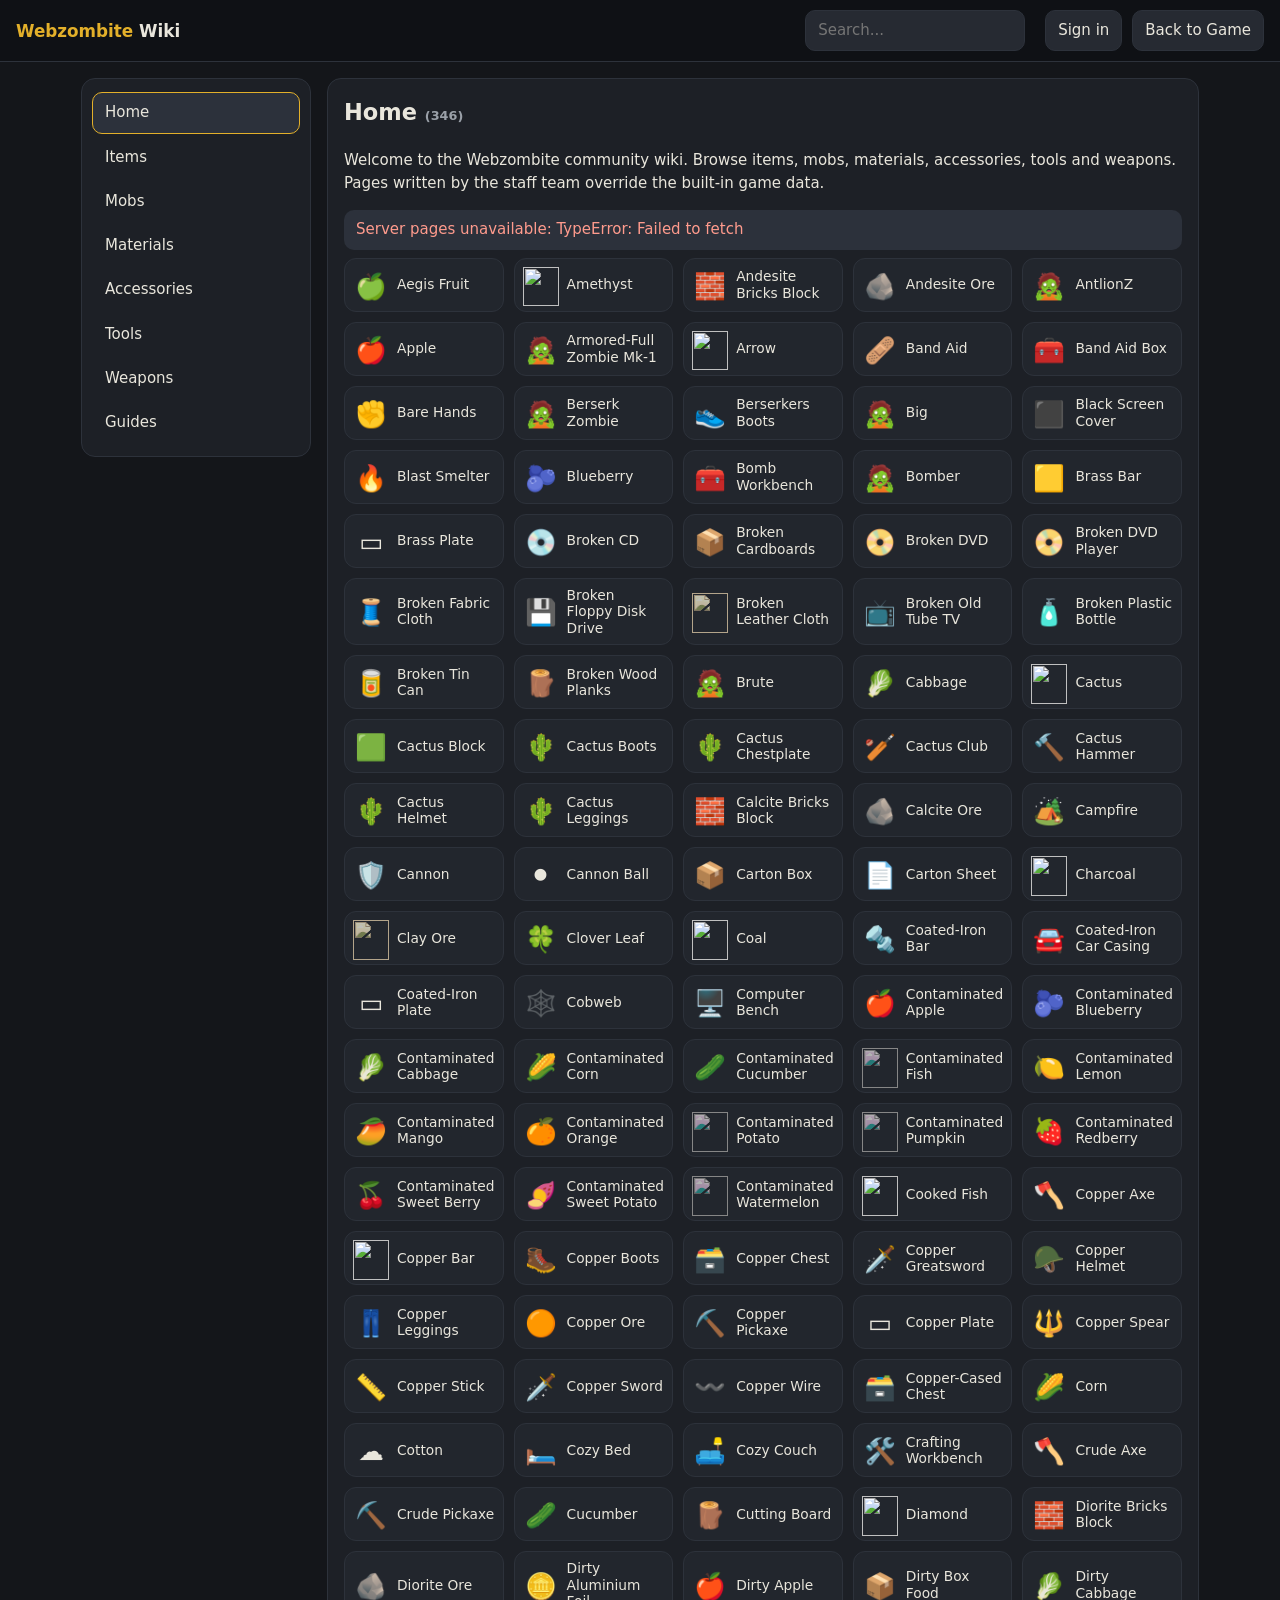
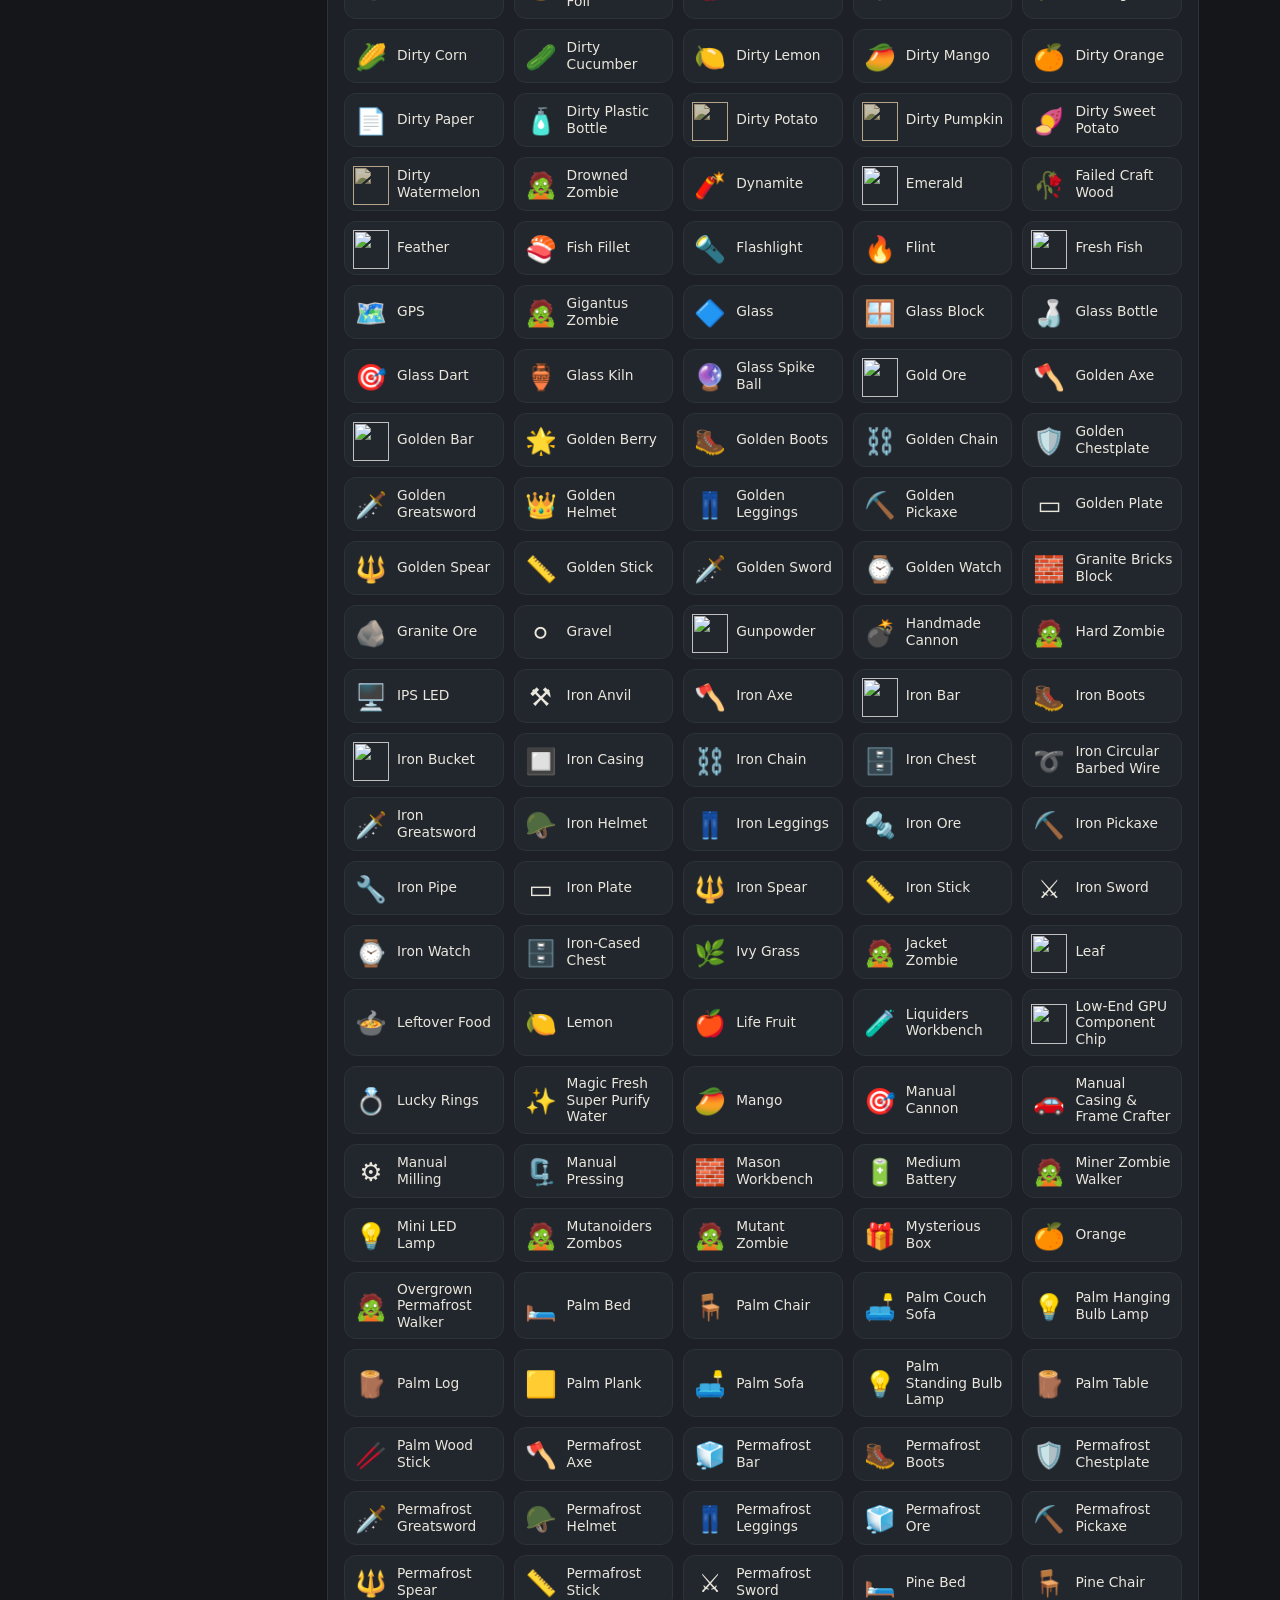
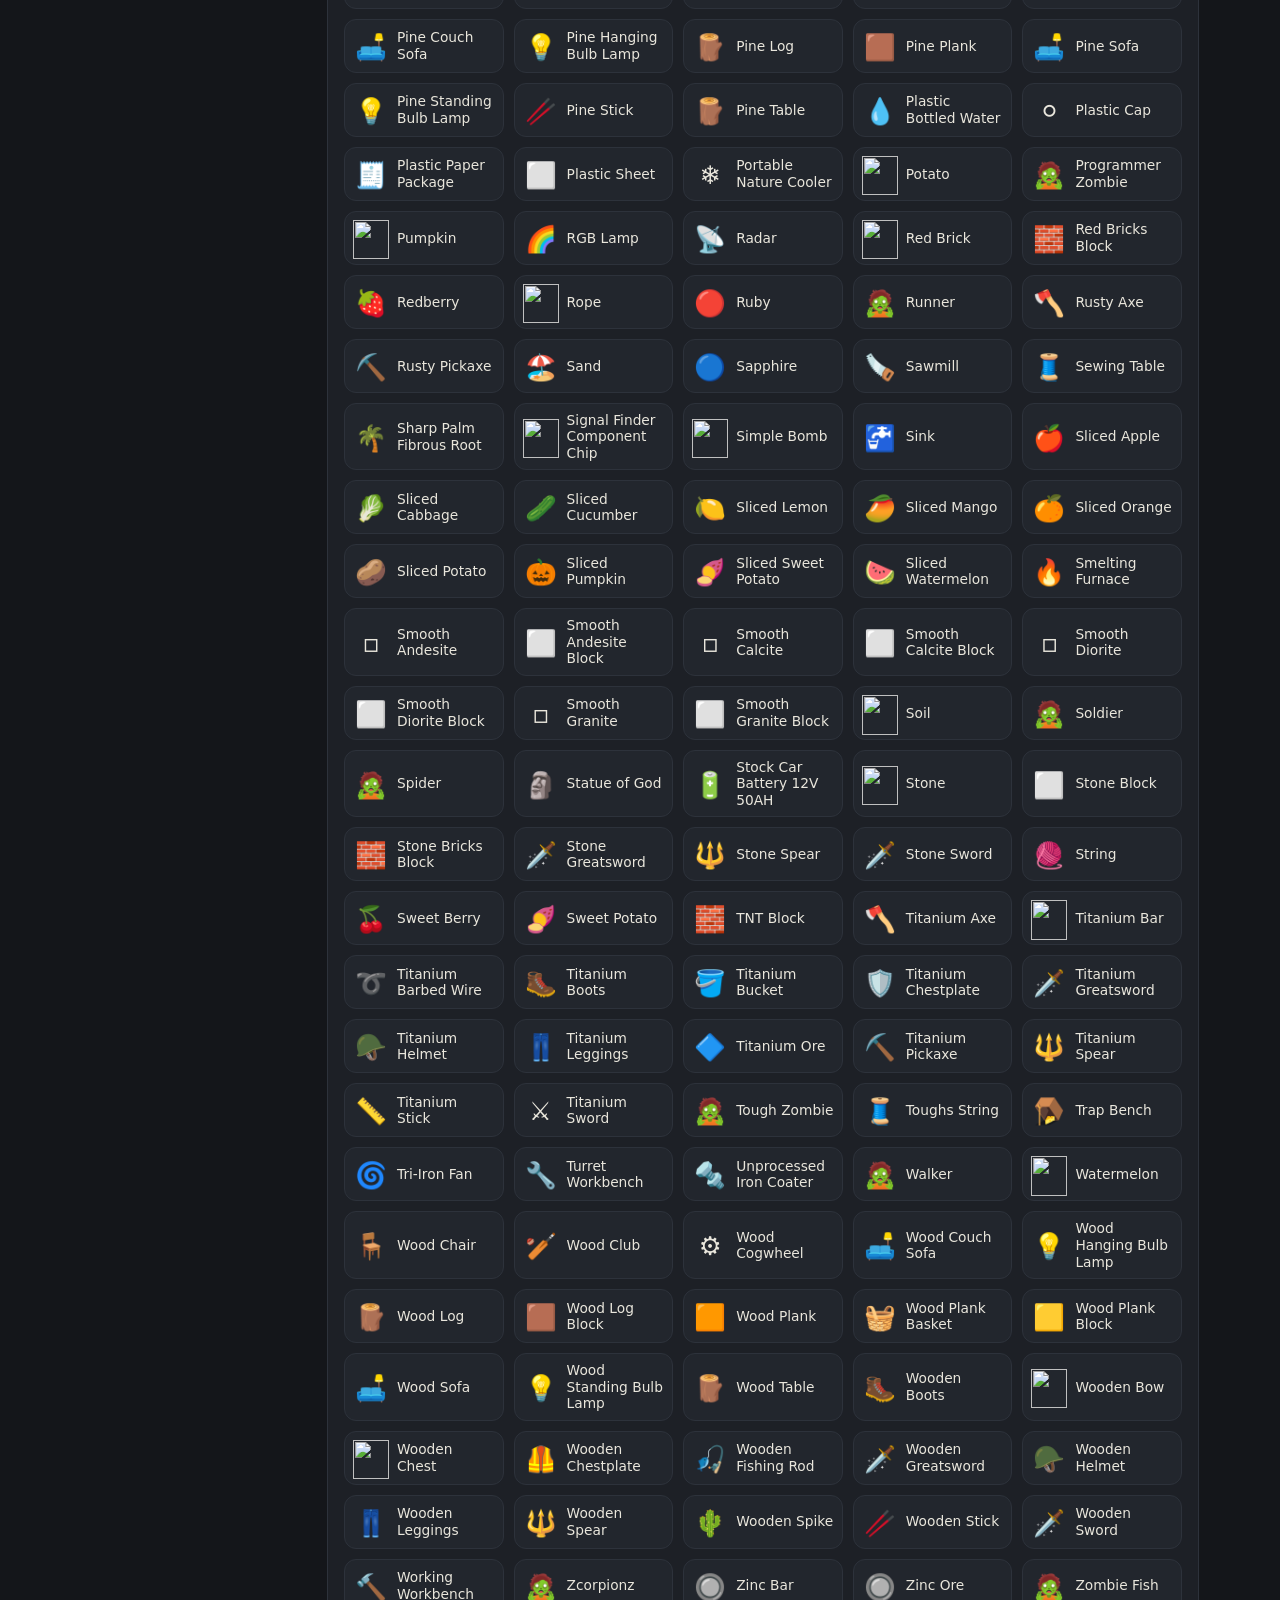
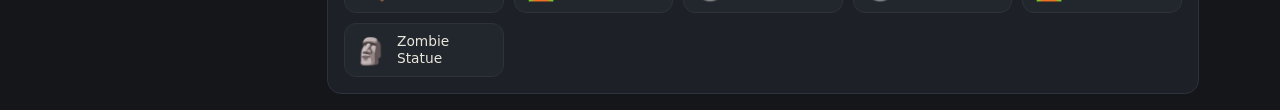
==== wiki.html @ 0082051b "Update Files" ====
<!doctype html>
<html lang="en"><head><meta charset="utf-8"><meta name="viewport" content="width=device-width,initial-scale=1">
<title>Webzombite Wiki</title>
<style>
:root{--bg:#14161a;--card:#1d2026;--line:#2d323b;--txt:#e9e6dc;--muted:#9aa0a8;--gold:#e3b02a;--red:#d24a3a}
*{box-sizing:border-box}body{margin:0;background:var(--bg);color:var(--txt);font:15px/1.55 system-ui,Segoe UI,Roboto,sans-serif}
a{color:var(--gold)}header{position:sticky;top:0;z-index:5;background:#101216ee;backdrop-filter:blur(6px);border-bottom:1px solid var(--line);padding:10px 16px;display:flex;gap:10px;align-items:center;flex-wrap:wrap}
header h1{font-size:1.05rem;margin:0;margin-right:auto}header h1 b{color:var(--gold)}
input,select,textarea,button{font:inherit;color:var(--txt);background:#262a32;border:1px solid var(--line);border-radius:10px;padding:8px 12px}
button{cursor:pointer}button.pri{background:var(--gold);color:#201a08;border-color:var(--gold);font-weight:700}button.dng{border-color:var(--red);color:#ff9b8d}
main{display:grid;grid-template-columns:230px 1fr;gap:16px;max-width:1150px;margin:0 auto;padding:16px}
nav{background:var(--card);border:1px solid var(--line);border-radius:14px;padding:10px;height:fit-content;position:sticky;top:64px}
nav button{display:block;width:100%;text-align:left;margin:3px 0;background:transparent;border-color:transparent}nav button.on{background:#2c313b;border-color:var(--gold)}
.card{background:var(--card);border:1px solid var(--line);border-radius:14px;padding:16px}
.grid{display:grid;grid-template-columns:repeat(auto-fill,minmax(150px,1fr));gap:10px}
.tile{display:flex;gap:8px;align-items:center;background:#22262d;border:1px solid var(--line);border-radius:12px;padding:8px;cursor:pointer;min-height:54px}
.tile:hover{border-color:var(--gold)}.tile .i{width:36px;height:36px;display:grid;place-items:center;font-size:1.6rem;flex:none}.tile .i img,.ic img,img.ico{width:100%;height:100%;object-fit:contain}
.tile span{font-size:.86rem;line-height:1.2}.ic{width:64px;height:64px;display:grid;place-items:center;font-size:3rem;flex:none}
.chip{display:inline-block;font-size:.72rem;padding:2px 9px;border-radius:99px;background:#2c313b;color:var(--muted);margin-right:6px}
.top{display:flex;gap:14px;align-items:center;margin-bottom:10px}.top h2{margin:0}.muted{color:var(--muted)}
table.st{border-collapse:collapse;margin:10px 0}table.st td{border:1px solid var(--line);padding:4px 10px}table.st td:first-child{color:var(--muted)}
.body img{max-width:100%;border-radius:8px}.body blockquote{margin:8px 0;padding:4px 12px;border-left:3px solid var(--gold);color:var(--muted)}.body code{background:#0f1114;padding:1px 5px;border-radius:5px}
.ed-tabs button.on{border-color:var(--gold)}#wys{min-height:220px;background:#15171b;border:1px solid var(--line);border-radius:10px;padding:10px;outline:none}
.tb{display:flex;gap:4px;flex-wrap:wrap;margin:6px 0}.tb button{padding:4px 9px}textarea{width:100%;min-height:220px;font-family:ui-monospace,monospace}
.row{display:flex;gap:8px;flex-wrap:wrap;align-items:center;margin:8px 0}.row>*{flex:1 1 150px}.row>button{flex:0 0 auto}
.gal{display:flex;gap:6px;flex-wrap:wrap;max-height:130px;overflow:auto;background:#15171b;border:1px solid var(--line);border-radius:10px;padding:6px}.gal img{width:36px;height:36px;cursor:pointer;border-radius:6px;border:2px solid transparent}.gal img:hover{border-color:var(--gold)}
.msg{padding:8px 12px;border-radius:10px;background:#2c313b;margin:8px 0}.err{color:#ff9b8d}
@media(max-width:760px){main{grid-template-columns:1fr}nav{position:static;display:flex;flex-wrap:wrap}nav button{width:auto}}
</style></head>
<body>
<header><h1><b>Webzombite</b> Wiki</h1><input id="q" placeholder="Search..." style="max-width:220px"><span id="who" class="muted"></span><button id="bAuth"></button><a href="index.html" style="text-decoration:none"><button>Back to Game</button></a></header>
<main><nav id="nav"></nav><section id="view"></section></main>
<script src="config.js"></script><script src="data.js"></script><script src="vendor/supabase.js"></script>
<script>
(function () {
  'use strict';
  var C = window.WZ_CONFIG || {}, W = window.WZ || {}, $ = function (s, r) { return (r || document).querySelector(s); }, sb = null;
  var CATS = [['home', 'Home'], ['items', 'Items'], ['mobs', 'Mobs'], ['materials', 'Materials'], ['accessories', 'Accessories'], ['tools', 'Tools'], ['weapons', 'Weapons'], ['guides', 'Guides']];
  var S = { pages: {}, builtin: {}, me: null, staff: false, admin: false, edit: false, cat: 'home' };
  function esc(s) { return String(s == null ? '' : s).replace(/[&<>"']/g, function (c) { return { '&': '&amp;', '<': '&lt;', '>': '&gt;', '"': '&quot;', "'": '&#39;' }[c]; }); }
  function slug(s) { return String(s).toLowerCase().replace(/[^a-z0-9]+/g, '-').replace(/^-+|-+$/g, '').slice(0, 60); }
  /* ---------- built-in entries from the game data ---------- */
  var WEAPON_T = { sword: 1, spear: 1, greatsword: 1, bow: 1, club: 1, hammer: 1 };
  function buildBuiltin() {
    var I = W.ITEMS || {}, k;
    for (k in I) { var it = I[k], cat = it.type === 'material' ? 'materials' : it.type === 'acc' ? 'accessories' : it.type === 'tool' ? (WEAPON_T[it.tool] ? 'weapons' : 'tools') : 'items';
      var st = []; if (it.type) st.push(['Type', it.type]); if (it.tool) st.push(['Tool kind', it.tool]); if (it.dmg) st.push(['Damage', it.dmg]); if (it.def) st.push(['Defense', it.def]); if (it.range) st.push(['Range', it.range]); if (it.hp) st.push(['Durability', it.hp]);
      S.builtin[k] = { slug: k, title: it.name, category: cat, icon: it.ic, body_md: it.desc || '', stats: st, builtin: true, itemId: k }; }
    var Z = W.ZOMBIES || {};
    for (k in Z) { var z = Z[k]; S.builtin['mob-' + k] = { slug: 'mob-' + k, title: z.name || k, category: 'mobs', icon: '🧟', body_md: z.desc || '', stats: [['HP', z.hp], ['Damage', z.dmg], ['Speed', z.spd], ['Defense', z.def], ['World tier', z.tier], ['Rarity', z.rarity]].filter(function (a) { return a[1] != null; }), builtin: true }; }
  }
  function all() { var o = {}, k; for (k in S.builtin) o[k] = S.builtin[k]; for (k in S.pages) o[k] = S.pages[k]; return o; }
  function iconHtml(p) { var ic = p.icon_url || p.icon || ''; if (/^(https?:|icons\/|data:image)/.test(ic)) return '<img src="' + esc(ic) + '" alt="">'; return ic && ic.charAt(0) === '<' ? ic : esc(ic || '📖'); }
  /* ---------- markdown + sanitizer ---------- */
  function inline(t) {
    t = esc(t);
    t = t.replace(/!\[([^\]]*)\]\(([^)\s]+)\)/g, '<img alt="$1" src="$2">').replace(/\[\[([^\]|]+)\|([^\]]+)\]\]/g, '<a href="#/p/$1">$2</a>').replace(/\[\[([^\]]+)\]\]/g, function (m, a) { var e = all()[slug(a)] || all()[a]; return '<a href="#/p/' + slug(a) + '">' + esc(e ? e.title : a) + '</a>'; })
      .replace(/\[([^\]]+)\]\(([^)\s]+)\)/g, '<a href="$2">$1</a>').replace(/\*\*([^*]+)\*\*/g, '<b>$1</b>').replace(/\*([^*]+)\*/g, '<i>$1</i>').replace(/`([^`]+)`/g, '<code>$1</code>');
    return t;
  }
  function md2html(md) {
    var out = [], lines = String(md || '').replace(/\r/g, '').split('\n'), i, inList = null;
    function close() { if (inList) { out.push('</' + inList + '>'); inList = null; } }
    for (i = 0; i < lines.length; i++) {
      var l = lines[i], m;
      if ((m = /^(#{1,4})\s+(.*)$/.exec(l))) { close(); out.push('<h' + m[1].length + '>' + inline(m[2]) + '</h' + m[1].length + '>'); }
      else if ((m = /^\s*[-*]\s+(.*)$/.exec(l))) { if (inList !== 'ul') { close(); out.push('<ul>'); inList = 'ul'; } out.push('<li>' + inline(m[1]) + '</li>'); }
      else if ((m = /^\s*\d+\.\s+(.*)$/.exec(l))) { if (inList !== 'ol') { close(); out.push('<ol>'); inList = 'ol'; } out.push('<li>' + inline(m[1]) + '</li>'); }
      else if ((m = /^>\s?(.*)$/.exec(l))) { close(); out.push('<blockquote>' + inline(m[1]) + '</blockquote>'); }
      else if (/^---+$/.test(l.trim())) { close(); out.push('<hr>'); }
      else if (!l.trim()) close();
      else { close(); out.push('<p>' + inline(l) + '</p>'); }
    }
    close(); return out.join('\n');
  }
  function html2md(h) {
    var d = document.createElement('div'); d.innerHTML = sanitize(h);
    function walk(n) { var s = ''; n.childNodes.forEach(function (c) {
      if (c.nodeType === 3) { s += c.nodeValue; return; } if (c.nodeType !== 1) return; var t = c.tagName.toLowerCase(), inner = walk(c);
      if (/^h[1-4]$/.test(t)) s += '\n' + '#'.repeat(+t[1]) + ' ' + inner + '\n\n'; else if (t === 'p' || t === 'div') s += inner + '\n\n'; else if (t === 'b' || t === 'strong') s += '**' + inner + '**'; else if (t === 'i' || t === 'em') s += '*' + inner + '*';
      else if (t === 'code') s += '`' + inner + '`'; else if (t === 'br') s += '\n'; else if (t === 'li') s += (c.parentNode.tagName === 'OL' ? '1. ' : '- ') + inner + '\n'; else if (t === 'ul' || t === 'ol') s += inner + '\n'; else if (t === 'blockquote') s += '> ' + inner + '\n\n';
      else if (t === 'a') s += '[' + inner + '](' + (c.getAttribute('href') || '') + ')'; else if (t === 'img') s += '![' + (c.alt || '') + '](' + (c.getAttribute('src') || '') + ')'; else if (t === 'hr') s += '\n---\n\n'; else s += inner; }); return s; }
    return walk(d).replace(/\n{3,}/g, '\n\n').trim();
  }
  var OKT = { A: 1, B: 1, I: 1, EM: 1, STRONG: 1, P: 1, BR: 1, UL: 1, OL: 1, LI: 1, H1: 1, H2: 1, H3: 1, H4: 1, BLOCKQUOTE: 1, CODE: 1, PRE: 1, IMG: 1, HR: 1, DIV: 1, SPAN: 1, U: 1, TABLE: 1, TR: 1, TD: 1, TH: 1, TBODY: 1, THEAD: 1 };
  function sanitize(h) {
    var doc = new DOMParser().parseFromString('<div>' + h + '</div>', 'text/html'), root = doc.body.firstChild;
    (function clean(n) { Array.prototype.slice.call(n.childNodes).forEach(function (c) {
      if (c.nodeType === 8) { n.removeChild(c); return; } if (c.nodeType !== 1) return;
      if (!OKT[c.tagName]) { n.removeChild(c); return; }
      Array.prototype.slice.call(c.attributes).forEach(function (a) { var nm = a.name.toLowerCase(), v = a.value;
        if (nm === 'href') { if (!/^(https?:|#|mailto:)/i.test(v.trim())) c.removeAttribute(a.name); }
        else if (nm === 'src') { if (!/^(https?:|icons\/|data:image\/(png|jpe?g|gif|webp);)/i.test(v.trim())) c.removeAttribute(a.name); }
        else if (nm !== 'alt' && nm !== 'title') c.removeAttribute(a.name); });
      if (c.tagName === 'A') { c.setAttribute('rel', 'noopener noreferrer nofollow'); if (/^https?:/i.test(c.getAttribute('href') || '')) c.setAttribute('target', '_blank'); }
      clean(c); }); })(root);
    return root.innerHTML;
  }
  /* ---------- data ---------- */
  function load() {
    return sb ? sb.from('wiki_pages').select('*').order('title').then(function (r) { S.pages = {}; if (r.error) { S.dbErr = r.error.message; return; } S.dbErr = ''; (r.data || []).forEach(function (p) { S.pages[p.slug] = p; }); }) : Promise.resolve();
  }
  function initAuth() {
    if (!window.supabase || !C.supabaseUrl) return Promise.resolve();
    sb = window.supabase.createClient(C.supabaseUrl, C.supabaseKey, { auth: { storage: { getItem: function (k) { var v = null; try { v = localStorage.getItem(k); } catch (e) {} if (v == null) { try { v = sessionStorage.getItem(k); } catch (e) {} } return v; }, setItem: function (k, v) { try { localStorage.setItem(k, v); } catch (e) { try { sessionStorage.setItem(k, v); } catch (e2) {} } }, removeItem: function (k) { try { localStorage.removeItem(k); } catch (e) {} } }, persistSession: true, autoRefreshToken: true, detectSessionInUrl: false } });
    return sb.auth.getSession().then(function (r) { var se = r.data && r.data.session; S.me = se ? se.user : null; return checkStaff(); }, function () {});
  }
  function checkStaff() {
    S.staff = false; S.admin = false; if (!S.me) return Promise.resolve();
    return sb.from('profiles').select('staff_role').eq('id', S.me.id).maybeSingle().then(function (r) { S.staff = !!(r.data && r.data.staff_role); S.role = r.data && r.data.staff_role; if (!S.staff) return; return sb.rpc('is_admin_active').then(function (a) { S.admin = !a.error && a.data === true; }); }).catch(function () {});
  }
  /* ---------- views ---------- */
  function chrome() {
    $('#nav').innerHTML = CATS.map(function (c) { return '<button data-c="' + c[0] + '" class="' + (S.cat === c[0] ? 'on' : '') + '">' + c[1] + '</button>'; }).join('') + (S.admin ? '<hr style="border-color:var(--line)"><button id="nNew">+ New page</button><button id="nImp">Import built-in data</button>' : '');
    $('#who').textContent = S.me ? (S.admin ? 'Admin' : S.staff ? 'Staff (no active admin session)' : 'Viewer') : '';
    $('#bAuth').textContent = !S.me ? 'Sign in' : S.admin ? 'Sign out' : S.staff ? 'Request admin' : 'Sign out';
    Array.prototype.forEach.call(document.querySelectorAll('#nav [data-c]'), function (b) { b.onclick = function () { S.cat = b.dataset.c; location.hash = '#/c/' + S.cat; }; });
    if ($('#nNew')) $('#nNew').onclick = function () { editor(null); }; if ($('#nImp')) $('#nImp').onclick = importAll;
  }
  function tile(p) { return '<div class="tile" data-s="' + esc(p.slug) + '"><div class="i">' + iconHtml(p) + '</div><span>' + esc(p.title) + '</span></div>'; }
  function bindTiles() { Array.prototype.forEach.call(document.querySelectorAll('.tile'), function (t) { t.onclick = function () { location.hash = '#/p/' + t.dataset.s; }; }); }
  function listView(cat, q) {
    var a = all(), arr = Object.keys(a).map(function (k) { return a[k]; }).filter(function (p) { return !p.redirect_to_hide && (cat === 'home' || p.category === cat) && (!q || (p.title + ' ' + p.slug).toLowerCase().indexOf(q) >= 0); }).sort(function (x, y) { return x.title < y.title ? -1 : 1; });
    var h = '<div class="card"><h2 style="margin-top:0">' + esc((CATS.filter(function (c) { return c[0] === cat; })[0] || ['', 'Search'])[1]) + (q ? ' &middot; "' + esc(q) + '"' : '') + ' <span class="muted" style="font-size:.8rem">(' + arr.length + ')</span></h2>';
    if (cat === 'home' && !q) h += '<p>Welcome to the Webzombite community wiki. Browse items, mobs, materials, accessories, tools and weapons. Pages written by the staff team override the built-in game data.</p>' + (S.dbErr ? '<div class="msg err">Server pages unavailable: ' + esc(S.dbErr) + '</div>' : '');
    h += '<div class="grid">' + arr.map(tile).join('') + '</div></div>'; $('#view').innerHTML = h; bindTiles();
  }
  function recipeOf(id) { var R = W.RECIPES || [], o = []; (Array.isArray(R) ? R : Object.keys(R).map(function (k) { return R[k]; })).forEach(function (r) { if (r && r.out && r.out[0] === id) o.push(r); }); return o; }
  function pageView(sl, from) {
    var p = all()[sl]; if (!p) { $('#view').innerHTML = '<div class="card"><h2>Page not found</h2><p class="muted">No page "' + esc(sl) + '" yet.</p>' + (S.admin ? '<button class="pri" id="mk">Create it</button>' : '') + '</div>'; if ($('#mk')) $('#mk').onclick = function () { editor({ slug: sl, title: sl, category: 'items', body_md: '' }); }; return; }
    if (p.redirect_to && p.redirect_to !== sl && all()[p.redirect_to] && !S.noRedirect) { location.replace('#/p/' + p.redirect_to + '?from=' + encodeURIComponent(sl)); return; }
    var body = p.body_html ? sanitize(p.body_html) : md2html(p.body_md || ''), st = p.stats || [];
    var rec = p.itemId ? recipeOf(p.itemId) : [], I = W.ITEMS || {};
    var h = '<div class="card">' + (from ? '<div class="msg">Redirected from <b>' + esc(from) + '</b></div>' : '') + '<div class="top"><div class="ic">' + iconHtml(p) + '</div><div><h2>' + esc(p.title) + '</h2><span class="chip">' + esc(p.category) + '</span>' + (p.builtin ? '<span class="chip">built-in</span>' : '') + '</div></div>';
    if (st.length) h += '<table class="st">' + st.map(function (a) { return '<tr><td>' + esc(a[0]) + '</td><td>' + esc(a[1]) + '</td></tr>'; }).join('') + '</table>';
    h += '<div class="body">' + body + '</div>';
    if (rec.length) h += '<h3>Crafting</h3>' + rec.map(function (r) { return '<div class="msg">' + Object.keys(r.cost || {}).map(function (id) { var t = I[id]; return '<a href="#/p/' + id + '" style="margin-right:10px">' + (t ? t.ic : '') + ' ' + r.cost[id] + '× ' + esc(t ? t.name : id) + '</a>'; }).join('') + (r.st ? ' <span class="muted">at ' + esc(r.st) + '</span>' : '') + '</div>'; }).join('');
    if (S.admin) h += '<div class="row"><button id="eb" class="pri">Edit</button>' + (!p.builtin ? '<button id="db" class="dng">Delete</button>' : '') + '</div>';
    $('#view').innerHTML = h + '</div>';
    if ($('#eb')) $('#eb').onclick = function () { editor(p); };
    if ($('#db')) $('#db').onclick = function () { if (confirm('Delete this page?')) sb.from('wiki_pages').delete().eq('slug', p.slug).then(function (r) { if (r.error) alert(r.error.message); else load().then(route); }); };
  }
  /* ---------- editor ---------- */
  function editor(p) {
    var isNew = !p || p.builtin, cur = p || { slug: '', title: '', category: 'items', body_md: '' };
    var md = cur.body_md || '', html = cur.body_html || md2html(md), mode = 'wys', icon = cur.icon_url || (cur.icon && cur.icon.charAt(0) !== '<' ? cur.icon : '') || '';
    var gal = ''; for (var s = 1; s <= 6; s++) for (var n = 0; n < 30; n++) gal += '<img src="icons/s' + s + '_' + n + '.png" data-ic="icons/s' + s + '_' + n + '.png" alt="">';
    $('#view').innerHTML = '<div class="card"><h2 style="margin-top:0">' + (p && !p.builtin ? 'Edit page' : 'New page') + '</h2>' +
      '<div class="row"><input id="eT" placeholder="Title" value="' + esc(cur.title) + '"><input id="eS" placeholder="slug (url name)" value="' + esc(cur.slug) + '"' + (p && !p.builtin ? ' readonly' : '') + '><select id="eC">' + CATS.filter(function (c) { return c[0] !== 'home'; }).map(function (c) { return '<option value="' + c[0] + '"' + (cur.category === c[0] ? ' selected' : '') + '>' + c[1] + '</option>'; }).join('') + '</select></div>' +
      '<div class="row"><input id="eI" placeholder="Icon: emoji, image URL, or pick/upload below" value="' + esc(icon) + '"><input id="eR" placeholder="Redirect to slug (optional)" value="' + esc(cur.redirect_to || '') + '"><label class="muted" style="flex:0 0 auto">Upload logo <input type="file" id="eF" accept="image/*" style="display:none"><button type="button" onclick="document.getElementById(\'eF\').click()">Choose file</button></label></div>' +
      '<div class="gal" id="gal">' + gal + '</div>' +
      '<div class="ed-tabs row"><button id="tW" class="on">WYSIWYG</button><button id="tM">Markdown</button><span class="muted" style="flex:1 1 auto">Link pages with [[slug]] or [[slug|label]]</span></div>' +
      '<div id="wA"><div class="tb">' + [['b', 'B'], ['i', 'I'], ['h2', 'H2'], ['h3', 'H3'], ['ul', '• List'], ['ol', '1. List'], ['q', '❝'], ['a', 'Link'], ['img', 'Image'], ['hr', '—']].map(function (b) { return '<button type="button" data-t="' + b[0] + '">' + b[1] + '</button>'; }).join('') + '</div><div id="wys" contenteditable="true"></div></div>' +
      '<div id="mA" hidden><textarea id="mdT"></textarea><div class="muted">Preview</div><div class="body card" id="pv"></div></div>' +
      '<div class="row"><button class="pri" id="eSave">Save</button><button id="eCancel">Cancel</button><span id="eMsg" class="err"></span></div></div>';
    var wys = $('#wys'); wys.innerHTML = sanitize(html); $('#mdT').value = md || html2md(html);
    function sync(to) { if (to === 'md') { html = sanitize(wys.innerHTML); md = html2md(html); $('#mdT').value = md; } else { md = $('#mdT').value; html = md2html(md); wys.innerHTML = sanitize(html); } }
    $('#tW').onclick = function () { if (mode === 'md') sync('wys'); mode = 'wys'; $('#wA').hidden = false; $('#mA').hidden = true; $('#tW').className = 'on'; $('#tM').className = ''; };
    $('#tM').onclick = function () { if (mode === 'wys') sync('md'); mode = 'md'; $('#wA').hidden = true; $('#mA').hidden = false; $('#tM').className = 'on'; $('#tW').className = ''; $('#pv').innerHTML = sanitize(md2html($('#mdT').value)); };
    $('#mdT').oninput = function () { $('#pv').innerHTML = sanitize(md2html($('#mdT').value)); };
    Array.prototype.forEach.call(document.querySelectorAll('.tb button'), function (b) { b.onmousedown = function (e) { e.preventDefault(); }; b.onclick = function () { var t = b.dataset.t; wys.focus();
      if (t === 'b') document.execCommand('bold'); else if (t === 'i') document.execCommand('italic'); else if (t === 'h2' || t === 'h3') document.execCommand('formatBlock', false, t); else if (t === 'ul') document.execCommand('insertUnorderedList'); else if (t === 'ol') document.execCommand('insertOrderedList'); else if (t === 'q') document.execCommand('formatBlock', false, 'blockquote'); else if (t === 'hr') document.execCommand('insertHorizontalRule');
      else if (t === 'a') { var u = prompt('Link target (https://... or #/p/slug):'); if (u) document.execCommand('createLink', false, u); } else if (t === 'img') { var iu = prompt('Image URL:'); if (iu) document.execCommand('insertImage', false, iu); } }; });
    $('#gal').onclick = function (e) { var ic = e.target.dataset && e.target.dataset.ic; if (ic) $('#eI').value = ic; };
    $('#eF').onchange = function () { var f = this.files[0]; if (!f) return; if (f.size > 2e6) { $('#eMsg').textContent = 'Image must be under 2 MB.'; return; }
      var path = Date.now().toString(36) + '-' + slug(f.name.replace(/\.[^.]+$/, '')) + '.' + (f.name.split('.').pop() || 'png').toLowerCase().replace(/[^a-z0-9]/g, '');
      sb.storage.from('wiki').upload(path, f, { upsert: false, contentType: f.type }).then(function (r) { if (r.error) { $('#eMsg').textContent = r.error.message; return; } $('#eI').value = sb.storage.from('wiki').getPublicUrl(path).data.publicUrl; $('#eMsg').textContent = ''; }); };
    $('#eCancel').onclick = function () { history.back(); };
    $('#eSave').onclick = function () {
      if (mode === 'wys') sync('md'); else sync('wys');
      var row = { slug: slug($('#eS').value || $('#eT').value), title: $('#eT').value.trim(), category: $('#eC').value, icon_url: $('#eI').value.trim() || null, redirect_to: slug($('#eR').value) || null, body_md: md, body_html: sanitize(html), updated_by: S.me.id, updated_at: new Date().toISOString() };
      if (!row.slug || !row.title) { $('#eMsg').textContent = 'Title and slug are required.'; return; }
      sb.from('wiki_pages').upsert(row, { onConflict: 'slug' }).then(function (r) { if (r.error) $('#eMsg').textContent = r.error.message; else load().then(function () { location.hash = '#/p/' + row.slug; route(); }); });
    };
  }
  function importAll() {
    var rows = Object.keys(S.builtin).filter(function (k) { return !S.pages[k]; }).map(function (k) { var b = S.builtin[k], ic = (b.icon || '').match(/src="([^"]+)"/); return { slug: b.slug, title: b.title, category: b.category, icon_url: ic ? ic[1] : (b.icon && b.icon.charAt(0) !== '<' ? b.icon : null), body_md: (b.body_md || '') + (b.stats && b.stats.length ? '\n\n' + b.stats.map(function (a) { return '- **' + a[0] + ':** ' + a[1]; }).join('\n') : ''), body_html: null, updated_by: S.me.id }; });
    if (!rows.length) { alert('Everything is already imported.'); return; } if (!confirm('Import ' + rows.length + ' built-in entries as editable wiki pages?')) return;
    var chunks = [], i; for (i = 0; i < rows.length; i += 100) chunks.push(rows.slice(i, i + 100));
    chunks.reduce(function (pr, ch) { return pr.then(function () { return sb.from('wiki_pages').upsert(ch, { onConflict: 'slug', ignoreDuplicates: true }).then(function (r) { if (r.error) throw r.error; }); }); }, Promise.resolve()).then(load).then(route, function (e) { alert(e.message); });
  }
  /* ---------- auth buttons ---------- */
  function authClick() {
    if (!sb) { alert('The sign-in library did not load.'); return; }
    if (S.me && !S.staff || S.admin) { sb.auth.signOut().then(function () { S.me = null; S.staff = S.admin = false; route(); }); return; }
    if (S.me && S.staff) { var pw = prompt('Admin password (leave empty if you are the leader):'); if (pw == null) return;
      sb.rpc('request_admin_session', { p_password: pw }).then(function (r) { if (r.error) { alert(r.error.message); return; } var st = r.data && r.data.status; if (st === 'wrong_password') alert('Wrong password.'); else if (st === 'pending') { alert('Request sent. The leader must approve it in XKing Core; this page will unlock when approved.'); pollAdmin(); } else checkStaff().then(route); }); return; }
    var e = prompt('XKing account email:'); if (!e) return; var pw2 = prompt('Password:'); if (!pw2) return;
    sb.auth.signInWithPassword({ email: e, password: pw2 }).then(function (r) { if (r.error) { alert(r.error.message); return; } S.me = r.data.user; checkStaff().then(route); });
  }
  function pollAdmin() { var n = 0, t = setInterval(function () { if (++n > 60) { clearInterval(t); return; } checkStaff().then(function () { if (S.admin) { clearInterval(t); route(); } }); }, 5000); }
  /* ---------- router ---------- */
  function route() {
    chrome(); var h = location.hash || '#/c/home', m, q = $('#q').value.trim().toLowerCase();
    if (q) { S.cat = 'home'; listView('home', q); return; }
    if ((m = /^#\/p\/([^?]+)(?:\?from=(.*))?$/.exec(h))) { var sl = decodeURIComponent(m[1]); S.cat = (all()[sl] || {}).category || S.cat; chrome(); pageView(sl, m[2] ? decodeURIComponent(m[2]) : ''); }
    else { m = /^#\/c\/(\w+)/.exec(h); S.cat = m ? m[1] : 'home'; chrome(); listView(S.cat, ''); }
    window.scrollTo(0, 0);
  }
  $('#q').oninput = route; $('#bAuth').onclick = authClick; window.addEventListener('hashchange', route);
  window.WZW = { md2html: md2html, html2md: html2md, sanitize: sanitize };
  buildBuiltin(); route();
  initAuth().then(load).then(route, route);
})();
</script></body></html>
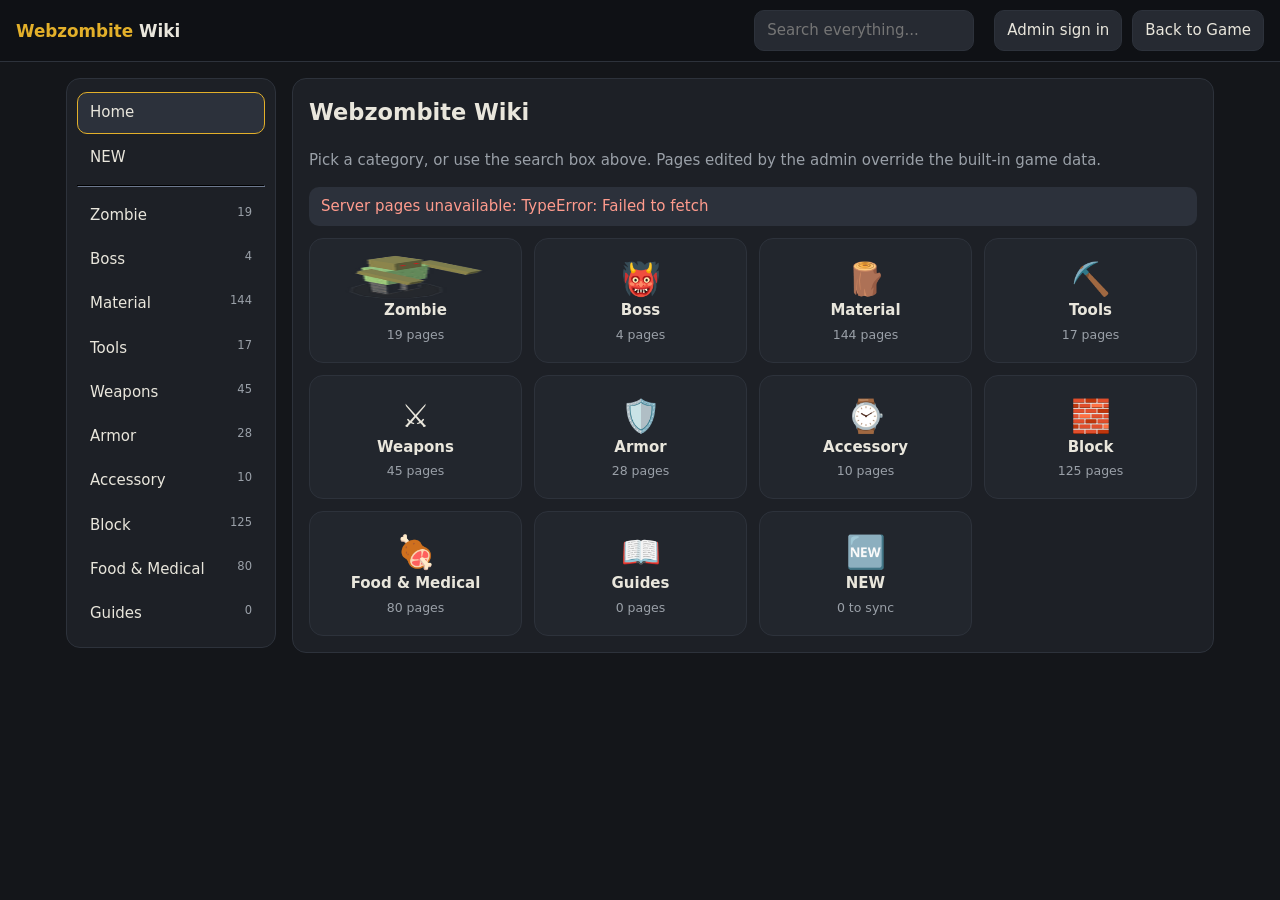
==== commit 8ac511cc: "major Update and modify" ====
--- a/wiki.html
+++ b/wiki.html
@@ -2,55 +2,97 @@
 <html lang="en"><head><meta charset="utf-8"><meta name="viewport" content="width=device-width,initial-scale=1">
 <title>Webzombite Wiki</title>
 <style>
-:root{--bg:#14161a;--card:#1d2026;--line:#2d323b;--txt:#e9e6dc;--muted:#9aa0a8;--gold:#e3b02a;--red:#d24a3a}
+:root{--bg:#14161a;--card:#1d2026;--line:#2d323b;--txt:#e9e6dc;--muted:#9aa0a8;--gold:#e3b02a;--red:#d24a3a;--grn:#5fcf80}
 *{box-sizing:border-box}body{margin:0;background:var(--bg);color:var(--txt);font:15px/1.55 system-ui,Segoe UI,Roboto,sans-serif}
 a{color:var(--gold)}header{position:sticky;top:0;z-index:5;background:#101216ee;backdrop-filter:blur(6px);border-bottom:1px solid var(--line);padding:10px 16px;display:flex;gap:10px;align-items:center;flex-wrap:wrap}
-header h1{font-size:1.05rem;margin:0;margin-right:auto}header h1 b{color:var(--gold)}
+header h1{font-size:1.05rem;margin:0;margin-right:auto}header h1 b{color:var(--gold)}header h1 a{text-decoration:none;color:inherit}
 input,select,textarea,button{font:inherit;color:var(--txt);background:#262a32;border:1px solid var(--line);border-radius:10px;padding:8px 12px}
 button{cursor:pointer}button.pri{background:var(--gold);color:#201a08;border-color:var(--gold);font-weight:700}button.dng{border-color:var(--red);color:#ff9b8d}
-main{display:grid;grid-template-columns:230px 1fr;gap:16px;max-width:1150px;margin:0 auto;padding:16px}
+main{display:grid;grid-template-columns:210px 1fr;gap:16px;max-width:1180px;margin:0 auto;padding:16px}
 nav{background:var(--card);border:1px solid var(--line);border-radius:14px;padding:10px;height:fit-content;position:sticky;top:64px}
-nav button{display:block;width:100%;text-align:left;margin:3px 0;background:transparent;border-color:transparent}nav button.on{background:#2c313b;border-color:var(--gold)}
+nav button{display:flex;justify-content:space-between;width:100%;text-align:left;margin:3px 0;background:transparent;border-color:transparent}nav button.on{background:#2c313b;border-color:var(--gold)}
+nav .n{font-size:.72rem;color:var(--muted)}nav .nw{background:var(--grn);color:#08210f;border-radius:99px;padding:0 7px;font-weight:700;font-size:.72rem}
 .card{background:var(--card);border:1px solid var(--line);border-radius:14px;padding:16px}
-.grid{display:grid;grid-template-columns:repeat(auto-fill,minmax(150px,1fr));gap:10px}
-.tile{display:flex;gap:8px;align-items:center;background:#22262d;border:1px solid var(--line);border-radius:12px;padding:8px;cursor:pointer;min-height:54px}
-.tile:hover{border-color:var(--gold)}.tile .i{width:36px;height:36px;display:grid;place-items:center;font-size:1.6rem;flex:none}.tile .i img,.ic img,img.ico{width:100%;height:100%;object-fit:contain}
-.tile span{font-size:.86rem;line-height:1.2}.ic{width:64px;height:64px;display:grid;place-items:center;font-size:3rem;flex:none}
-.chip{display:inline-block;font-size:.72rem;padding:2px 9px;border-radius:99px;background:#2c313b;color:var(--muted);margin-right:6px}
+.cats{display:grid;grid-template-columns:repeat(auto-fill,minmax(170px,1fr));gap:12px;margin-top:12px}
+.cat{background:#22262d;border:1px solid var(--line);border-radius:14px;padding:16px 12px;text-align:center;cursor:pointer}.cat:hover{border-color:var(--gold)}.cat .e{font-size:2rem;height:44px;display:grid;place-items:center}.cat .e img{height:44px}.cat b{display:block}.cat small{color:var(--muted)}
+.grid{display:grid;grid-template-columns:repeat(auto-fill,minmax(160px,1fr));gap:10px}
+.tile{display:flex;gap:8px;align-items:center;background:#22262d;border:1px solid var(--line);border-radius:12px;padding:8px;cursor:pointer;min-height:54px;position:relative}
+.tile:hover{border-color:var(--gold)}.tile .i{width:36px;height:36px;display:grid;place-items:center;font-size:1.6rem;flex:none}.tile .i img,.ic img{width:100%;height:100%;object-fit:contain}
+.tile span{font-size:.86rem;line-height:1.2}.tile .nb{position:absolute;top:3px;right:6px;font-size:.62rem;background:var(--grn);color:#08210f;border-radius:99px;padding:0 6px;font-weight:700}
+.ic{width:72px;height:72px;display:grid;place-items:center;font-size:3.2rem;flex:none}
+/* sprite-sheet icons */
+.ico.sp{display:inline-block;width:1.5em;height:1.5em;background-size:2000% 2000%;background-repeat:no-repeat;vertical-align:-.35em}.sp0{background-image:url(icons/atlas0.webp)}.sp1{background-image:url(icons/atlas1.webp)}.sp2{background-image:url(icons/atlas2.webp)}.sp3{background-image:url(icons/atlas3.webp)}.tile .i .ico,.cat .e .ico{width:100%;height:100%}.ic .ico{width:72px;height:72px}.gal .ico{width:36px;height:36px;cursor:pointer;border-radius:6px;border:2px solid transparent;vertical-align:top}.gal .ico:hover{border-color:var(--gold)}.pick .ico{width:22px;height:22px}
+img.ico{width:1.5em!important;height:1.5em!important;max-width:1.5em;vertical-align:middle;object-fit:contain;display:inline-block}
+.chip{display:inline-block;font-size:.72rem;padding:2px 9px;border-radius:99px;background:#2c313b;color:var(--muted);margin-right:6px}.chip.g{background:var(--grn);color:#08210f}
 .top{display:flex;gap:14px;align-items:center;margin-bottom:10px}.top h2{margin:0}.muted{color:var(--muted)}
-table.st{border-collapse:collapse;margin:10px 0}table.st td{border:1px solid var(--line);padding:4px 10px}table.st td:first-child{color:var(--muted)}
+table.st{border-collapse:collapse;margin:10px 0;min-width:260px}table.st td{border:1px solid var(--line);padding:4px 10px}table.st td:first-child{color:var(--muted)}
+.box{border-left:3px solid var(--gold);background:#22262d;border-radius:8px;padding:8px 12px;margin:10px 0}.box b{color:var(--gold)}
 .body img{max-width:100%;border-radius:8px}.body blockquote{margin:8px 0;padding:4px 12px;border-left:3px solid var(--gold);color:var(--muted)}.body code{background:#0f1114;padding:1px 5px;border-radius:5px}
-.ed-tabs button.on{border-color:var(--gold)}#wys{min-height:220px;background:#15171b;border:1px solid var(--line);border-radius:10px;padding:10px;outline:none}
-.tb{display:flex;gap:4px;flex-wrap:wrap;margin:6px 0}.tb button{padding:4px 9px}textarea{width:100%;min-height:220px;font-family:ui-monospace,monospace}
+.ed-tabs button.on{border-color:var(--gold)}#wys{min-height:200px;background:#15171b;border:1px solid var(--line);border-radius:10px;padding:10px;outline:none}
+.tb{display:flex;gap:4px;flex-wrap:wrap;margin:6px 0}.tb button{padding:4px 9px}textarea{width:100%;min-height:90px;font-family:inherit}#mdT{min-height:220px;font-family:ui-monospace,monospace}
 .row{display:flex;gap:8px;flex-wrap:wrap;align-items:center;margin:8px 0}.row>*{flex:1 1 150px}.row>button{flex:0 0 auto}
+.flt{display:flex;gap:8px;flex-wrap:wrap;align-items:center;margin:10px 0}.flt select,.flt input{flex:0 1 auto;padding:6px 10px}
+.pill{padding:4px 12px;border-radius:99px;font-size:.82rem}.pill.on{background:var(--gold);color:#201a08;border-color:var(--gold)}
 .gal{display:flex;gap:6px;flex-wrap:wrap;max-height:130px;overflow:auto;background:#15171b;border:1px solid var(--line);border-radius:10px;padding:6px}.gal img{width:36px;height:36px;cursor:pointer;border-radius:6px;border:2px solid transparent}.gal img:hover{border-color:var(--gold)}
+.srow{display:flex;gap:6px;margin:4px 0}.srow input{flex:1}.srow button{flex:0 0 auto;padding:6px 10px}
 .msg{padding:8px 12px;border-radius:10px;background:#2c313b;margin:8px 0}.err{color:#ff9b8d}
 @media(max-width:760px){main{grid-template-columns:1fr}nav{position:static;display:flex;flex-wrap:wrap}nav button{width:auto}}
 </style></head>
 <body>
-<header><h1><b>Webzombite</b> Wiki</h1><input id="q" placeholder="Search..." style="max-width:220px"><span id="who" class="muted"></span><button id="bAuth"></button><a href="index.html" style="text-decoration:none"><button>Back to Game</button></a></header>
+<header><h1><a href="#/c/home"><b>Webzombite</b> Wiki</a></h1><input id="q" placeholder="Search everything..." style="max-width:240px"><span id="who" class="muted"></span><button id="bAuth"></button><a href="index.html" style="text-decoration:none"><button>Back to Game</button></a></header>
 <main><nav id="nav"></nav><section id="view"></section></main>
-<script src="config.js"></script><script src="data.js"></script><script src="vendor/supabase.js"></script>
+<script src="config.js"></script><script src="icons/atlas.js"></script><script src="data.js"></script><script src="vendor/supabase.js"></script>
 <script>
 (function () {
   'use strict';
   var C = window.WZ_CONFIG || {}, W = window.WZ || {}, $ = function (s, r) { return (r || document).querySelector(s); }, sb = null;
-  var CATS = [['home', 'Home'], ['items', 'Items'], ['mobs', 'Mobs'], ['materials', 'Materials'], ['accessories', 'Accessories'], ['tools', 'Tools'], ['weapons', 'Weapons'], ['guides', 'Guides']];
-  var S = { pages: {}, builtin: {}, me: null, staff: false, admin: false, edit: false, cat: 'home' };
+  /* Categories shown on Home. 'new' is the sync list (admin clears it after the game is updated). */
+  var CATS = [['zombie', 'Zombie', '🧟'], ['boss', 'Boss', '👹'], ['material', 'Material', '🪵'], ['tools', 'Tools', '⛏️'], ['weapons', 'Weapons', '⚔️'], ['armor', 'Armor', '🛡️'], ['accessory', 'Accessory', '⌚'], ['block', 'Block', '🧱'], ['food', 'Food & Medical', '🍖'], ['guides', 'Guides', '📖']];
+  var CATNAME = {}; CATS.forEach(function (c) { CATNAME[c[0]] = c[1]; }); CATNAME.new = 'NEW'; CATNAME.home = 'Home';
+  var LEGACY = { items: 'food', mobs: 'zombie', materials: 'material', accessories: 'accessory' };
+  var S = { pages: {}, builtin: {}, me: null, staff: false, admin: false, cat: 'home', f: { sub: '', tier: '', src: '', sort: 'az' } };
   function esc(s) { return String(s == null ? '' : s).replace(/[&<>"']/g, function (c) { return { '&': '&amp;', '<': '&lt;', '>': '&gt;', '"': '&quot;', "'": '&#39;' }[c]; }); }
-  function slug(s) { return String(s).toLowerCase().replace(/[^a-z0-9]+/g, '-').replace(/^-+|-+$/g, '').slice(0, 60); }
+  function slug(s) { return String(s || '').toLowerCase().replace(/[^a-z0-9]+/g, '-').replace(/^-+|-+$/g, '').slice(0, 60); }
+  function cap(s) { s = String(s == null ? '' : s); return s.charAt(0).toUpperCase() + s.slice(1).replace(/_/g, ' '); }
   /* ---------- built-in entries from the game data ---------- */
-  var WEAPON_T = { sword: 1, spear: 1, greatsword: 1, bow: 1, club: 1, hammer: 1 };
+  var STN = { tablecraft: 'Furniture Table', liquiders: 'Liquiders Workbench', hand: 'Handmade', sink: 'Sink', furnace: 'Furnace', sawmill: 'Sawmill', mason: 'Mason Workbench', anvil: 'Iron Anvil', cutting: 'Cutting Board (on a Table)', camp: 'Campfire', workbench: 'Workbench' };
+  var LBL = { rng: 'RNG (m)', clip: 'Ammunition Clip', reload: 'Reload Time (s)', tier: 'Tier', slot: 'Slot', def: 'Defense', dmg: 'Damage', bd: 'Block damage', cd: 'Attack delay (s)', range: 'Range', reach: 'Reach', dly: 'Delay (s)', hp: 'Durability / HP', size: 'Size (x y z)', chest: 'Storage slots', eat: 'Restores', splash: 'Splash', thorn: 'Thorns', luck: 'Luck', wtype: 'Weapon type', power: 'Power', bdef: 'Block defense', tool: 'Tool kind', type: 'Type', vox: 'Block id' };
+  function wcat(it) {
+    if (it.type === 'material') return 'material'; if (it.type === 'armor') return 'armor'; if (it.type === 'acc') return 'accessory'; if (it.type === 'block') return 'block';
+    if (it.type === 'tool') { if (it.tool === 'axe' || it.tool === 'pick' || it.tool === 'rod') return 'tools'; if (it.tool === 'fist') return 'weapons'; return it.dmg != null || /sword|club|weapon|bow|bomb|dart|hammer|spear/.test(it.tool || '') ? 'weapons' : 'tools'; }
+    return 'food';
+  }
+  function wsub(it, k, cat) {
+    var n = (k + ' ' + (it.name || '')).toLowerCase();
+    if (cat === 'block') { if (it.shape) return 'Stairs & Slabs'; if (/chair|table|sofa|couch|lamp|bed\b|bed_|bulb/.test(n)) return 'Furniture'; if (/workbench|bench|anvil|furnace|sawmill|mason|sink|stove|campfire|crafting/.test(n)) return 'Workbench'; if (/chest|crate|barrel|locker|safe/.test(n)) return 'Storage'; if (/turret|cannon|barbed|spike|trap|wire/.test(n)) return 'Defense'; if (/block|brick|plank|wall|door|window|glass|fence|stair|slab|floor|roof/.test(n)) return 'Building'; return 'Utility'; }
+    if (cat === 'tools') return it.tool === 'axe' ? 'Axe' : it.tool === 'pick' ? 'Pickaxe' : it.tool === 'rod' ? 'Fishing Rod' : 'Other';
+    if (cat === 'weapons') return it.tool === 'sword' ? 'Sword' : /club|weapon|hammer|fist/.test(it.tool || '') ? 'Melee' : /bow|dart/.test(it.tool || '') ? 'Ranged' : it.tool === 'bomb' ? 'Explosive' : 'Other';
+    if (cat === 'armor') return cap(it.slot || 'Other');
+    if (cat === 'food') return it.type === 'drink' ? 'Drink' : it.type === 'med' ? 'Medical' : 'Food';
+    return '';
+  }
+  function plainIc(ic) { return ic && ic.charAt(0) === '<' ? '' : ic; }
   function buildBuiltin() {
-    var I = W.ITEMS || {}, k;
-    for (k in I) { var it = I[k], cat = it.type === 'material' ? 'materials' : it.type === 'acc' ? 'accessories' : it.type === 'tool' ? (WEAPON_T[it.tool] ? 'weapons' : 'tools') : 'items';
-      var st = []; if (it.type) st.push(['Type', it.type]); if (it.tool) st.push(['Tool kind', it.tool]); if (it.dmg) st.push(['Damage', it.dmg]); if (it.def) st.push(['Defense', it.def]); if (it.range) st.push(['Range', it.range]); if (it.hp) st.push(['Durability', it.hp]);
-      S.builtin[k] = { slug: k, title: it.name, category: cat, icon: it.ic, body_md: it.desc || '', stats: st, builtin: true, itemId: k }; }
+    var I = W.ITEMS || {}, k, MI = W.MOBINFO || {};
+    for (k in I) { var it = I[k], cat = wcat(it), st = [];
+      ['tier', 'slot', 'dmg', 'cd', 'def', 'bd', 'range', 'reach', 'dly', 'wtype', 'hp', 'chest', 'eat', 'splash', 'thorn', 'luck', 'power', 'bdef', 'rng', 'clip', 'reload'].forEach(function (f) { if (it[f] != null && typeof it[f] !== 'object') st.push([LBL[f] || cap(f), f === 'tier' || f === 'slot' ? cap(it[f]) : it[f]]); });
+      if (it.size) st.push([LBL.size, [].concat(it.size).join(' x ')]); if (it.bleed) st.push(['Bleeding', it.bleed.dmg + ' dmg every ' + it.bleed.tick + ' s for ' + it.bleed.dur + ' s']);
+      S.builtin[k] = { slug: k, title: it.name, category: cat, subcat: wsub(it, k, cat), icon: it.ic, body_md: it.desc || '', stats: st, skills: it.note || '', builtin: true, itemId: k, tierv: it.tier, cats: (k === 'iron_bucket' || k === 'titanium_bucket') ? ['armor', 'tools'] : [cat], recipes: recipeOf(k).map(function (r) { return { st: r.st, cost: r.cost, out: r.out && r.out[1] }; }), loot: lootSources(k) }; }
     var Z = W.ZOMBIES || {};
-    for (k in Z) { var z = Z[k]; S.builtin['mob-' + k] = { slug: 'mob-' + k, title: z.name || k, category: 'mobs', icon: '🧟', body_md: z.desc || '', stats: [['HP', z.hp], ['Damage', z.dmg], ['Speed', z.spd], ['Defense', z.def], ['World tier', z.tier], ['Rarity', z.rarity]].filter(function (a) { return a[1] != null; }), builtin: true }; }
-  }
-  function all() { var o = {}, k; for (k in S.builtin) o[k] = S.builtin[k]; for (k in S.pages) o[k] = S.pages[k]; return o; }
-  function iconHtml(p) { var ic = p.icon_url || p.icon || ''; if (/^(https?:|icons\/|data:image)/.test(ic)) return '<img src="' + esc(ic) + '" alt="">'; return ic && ic.charAt(0) === '<' ? ic : esc(ic || '📖'); }
+    for (k in Z) { var z = Z[k], mi = MI[k] || {}, boss = z.rarity === 'boss';
+      S.builtin['mob-' + k] = { cats: [boss ? 'boss' : 'zombie'], slug: 'mob-' + k, title: z.name || k, category: boss ? 'boss' : 'zombie', subcat: z.rarity ? cap(z.rarity) : '', icon: W.spr('z_' + k) || '🧟', mob: k, body_md: z.desc || '', skills: mi.skills || 'No special skills', spawn: mi.spawn || 'Any biome', builtin: true, tierv: z.tier,
+        stats: [['HP', z.hp], ['Damage', z.dmg], ['Speed', z.spd], ['Defense', z.def], ['Attack delay (s)', z.cd], ['World tier', 'T' + z.tier], ['Rarity', cap(z.rarity)], ['Reward', mi.reward]].filter(function (a) { return a[1] != null && a[1] !== ''; }) }; }
+  }
+  /* DB page + built-in = one merged entry, so editing a built-in changes that same entry (not a new page). */
+  function merged() {
+    var o = {}, k, b, p, m;
+    for (k in S.builtin) o[k] = S.builtin[k];
+    for (k in S.pages) { p = S.pages[k]; b = S.builtin[k]; if (b) { m = {}; for (var f in b) m[f] = b[f]; for (f in p) if (p[f] != null && p[f] !== '' && !(f === 'body_md' && !p.body_md && !p.body_html)) m[f] = p[f]; m.builtin = true; m.edited = true; m.category = normCat(p.category) || b.category; m.cats = p.cats && p.cats.length ? p.cats : (b.cats || [m.category]); if (p.recipes && p.recipes.length) m.recipes = p.recipes; m.obtain = p.obtain || b.obtain; if (p.stats && p.stats.length) m.stats = p.stats; m.icon_url = p.icon_url || null; o[k] = m; } else { p.category = normCat(p.category); p.cats = p.cats && p.cats.length ? p.cats : [p.category]; o[k] = p; } }
+    return o;
+  }
+  function normCat(c) { return LEGACY[c] || c; }
+  function sprOf(ic) { var m = /icons\/(s\d+_\d+|z_[a-z0-9_]+)\.png/.exec(ic || ''); return m ? W.spr(m[1]) : null; }
+  function iconHtml(p) { var ic = p.icon_url || p.icon || ''; var sp = sprOf(ic); if (sp) return sp; if (/^(https?:|data:image)/.test(ic)) return '<img src="' + esc(ic) + '" alt="">'; if (/^spr:/.test(ic)) return W.spr(ic.slice(4)) || '📖'; return ic && ic.charAt(0) === '<' ? ic : esc(ic || '📖'); }
   /* ---------- markdown + sanitizer ---------- */
   function inline(t) {
     t = esc(t);
@@ -110,72 +152,178 @@
     return sb.from('profiles').select('staff_role').eq('id', S.me.id).maybeSingle().then(function (r) { S.staff = !!(r.data && r.data.staff_role); S.role = r.data && r.data.staff_role; if (!S.staff) return; return sb.rpc('is_admin_active').then(function (a) { S.admin = !a.error && a.data === true; }); }).catch(function () {});
   }
   /* ---------- views ---------- */
+  function counts() { var a = merged(), c = { new: 0 }, k; for (k in a) { (a[k].cats || [a[k].category]).forEach(function (cc) { cc = normCat(cc); c[cc] = (c[cc] || 0) + 1; }); if (a[k].is_new) c.new++; } c.drafts = (S.drafts || []).length; return c; }
   function chrome() {
-    $('#nav').innerHTML = CATS.map(function (c) { return '<button data-c="' + c[0] + '" class="' + (S.cat === c[0] ? 'on' : '') + '">' + c[1] + '</button>'; }).join('') + (S.admin ? '<hr style="border-color:var(--line)"><button id="nNew">+ New page</button><button id="nImp">Import built-in data</button>' : '');
-    $('#who').textContent = S.me ? (S.admin ? 'Admin' : S.staff ? 'Staff (no active admin session)' : 'Viewer') : '';
-    $('#bAuth').textContent = !S.me ? 'Sign in' : S.admin ? 'Sign out' : S.staff ? 'Request admin' : 'Sign out';
-    Array.prototype.forEach.call(document.querySelectorAll('#nav [data-c]'), function (b) { b.onclick = function () { S.cat = b.dataset.c; location.hash = '#/c/' + S.cat; }; });
+    var c = counts();
+    $('#nav').innerHTML = '<button data-c="home" class="' + (S.cat === 'home' ? 'on' : '') + '">Home</button><button data-c="new" class="' + (S.cat === 'new' ? 'on' : '') + '">NEW' + (c.new ? '<span class="nw">' + c.new + '</span>' : '') + '</button><hr style="border-color:var(--line)">' + CATS.map(function (x) { return '<button data-c="' + x[0] + '" class="' + (S.cat === x[0] ? 'on' : '') + '">' + x[1] + '<span class="n">' + (c[x[0]] || 0) + '</span></button>'; }).join('') + (S.admin ? '<hr style="border-color:var(--line)"><button data-c="drafts" class="' + (S.cat === 'drafts' ? 'on' : '') + '">My drafts<span class="n">' + (c.drafts || 0) + '</span></button><button id="nNew">+ New page</button><button id="nImp">Import built-in data</button>' : '');
+    $('#who').textContent = S.me ? (S.admin ? 'Admin' : S.staff ? 'Staff (no active admin session)' : 'Viewer (read-only)') : '';
+    $('#bAuth').textContent = !S.me ? 'Admin sign in' : S.admin ? 'Sign out' : S.staff ? 'Request admin' : 'Sign out';
+    Array.prototype.forEach.call(document.querySelectorAll('#nav [data-c]'), function (b) { b.onclick = function () { S.f = { sub: '', tier: '', src: '', sort: 'az' }; $('#q').value = ''; location.hash = '#/c/' + b.dataset.c; }; });
     if ($('#nNew')) $('#nNew').onclick = function () { editor(null); }; if ($('#nImp')) $('#nImp').onclick = importAll;
   }
-  function tile(p) { return '<div class="tile" data-s="' + esc(p.slug) + '"><div class="i">' + iconHtml(p) + '</div><span>' + esc(p.title) + '</span></div>'; }
+  function tile(p) { return '<div class="tile" data-s="' + esc(p.slug) + '"><div class="i">' + iconHtml(p) + '</div><span>' + esc(p.title) + (p.subcat && S.cat === 'home' ? '<br><small class="muted">' + esc(CATNAME[p.category] || '') + '</small>' : '') + '</span>' + (p.is_new ? '<i class="nb">NEW</i>' : '') + '</div>'; }
   function bindTiles() { Array.prototype.forEach.call(document.querySelectorAll('.tile'), function (t) { t.onclick = function () { location.hash = '#/p/' + t.dataset.s; }; }); }
+  function homeView() {
+    var c = counts();
+    $('#view').innerHTML = '<div class="card"><h2 style="margin-top:0">Webzombite Wiki</h2><p class="muted">Pick a category, or use the search box above. Pages edited by the admin override the built-in game data.</p>' + (S.dbErr ? '<div class="msg err">Server pages unavailable: ' + esc(S.dbErr) + '</div>' : '') +
+      '<div class="cats">' + CATS.map(function (x) { return '<div class="cat" data-c="' + x[0] + '"><div class="e">' + (x[0] === 'zombie' ? (W.spr('z_walker') || x[2]) : x[2]) + '</div><b>' + x[1] + '</b><small>' + (c[x[0]] || 0) + ' pages</small></div>'; }).join('') + '<div class="cat" data-c="new"><div class="e">🆕</div><b>NEW</b><small>' + (c.new || 0) + ' to sync</small></div></div></div>';
+    Array.prototype.forEach.call(document.querySelectorAll('.cat'), function (b) { b.onclick = function () { location.hash = '#/c/' + b.dataset.c; }; });
+  }
+  function draftsView() {
+    var d = S.drafts || [];
+    $('#view').innerHTML = '<div class="card"><h2 style="margin-top:0">My drafts <span class="muted" style="font-size:.8rem">(' + d.length + ')</span></h2><p class="muted">Edits that were not saved are kept here automatically (also when the browser was closed).</p>' + (d.length ? d.map(function (x, i) { var r = x.payload || {}; return '<div class="msg"><b>' + esc(r.title || x.slug) + '</b> <span class="muted">' + esc(x.slug) + ' &middot; ' + new Date(x.updated_at).toLocaleString() + '</span> <button data-dr="' + i + '" class="pri">Continue editing</button> <button data-dd="' + i + '" class="dng">Delete</button></div>'; }).join('') : '<p class="muted">No drafts.</p>') + '</div>';
+    Array.prototype.forEach.call(document.querySelectorAll('[data-dr]'), function (b) { b.onclick = function () { var x = d[+b.dataset.dr], r = x.payload || {}, base = merged()[r.slug]; editor(base || null, r); }; });
+    Array.prototype.forEach.call(document.querySelectorAll('[data-dd]'), function (b) { b.onclick = function () { var x = d[+b.dataset.dd]; sb.from('wiki_drafts').delete().eq('slug', x.slug).eq('admin_id', S.me.id).then(function () { loadDrafts().then(route); }); }; });
+  }
   function listView(cat, q) {
-    var a = all(), arr = Object.keys(a).map(function (k) { return a[k]; }).filter(function (p) { return !p.redirect_to_hide && (cat === 'home' || p.category === cat) && (!q || (p.title + ' ' + p.slug).toLowerCase().indexOf(q) >= 0); }).sort(function (x, y) { return x.title < y.title ? -1 : 1; });
-    var h = '<div class="card"><h2 style="margin-top:0">' + esc((CATS.filter(function (c) { return c[0] === cat; })[0] || ['', 'Search'])[1]) + (q ? ' &middot; "' + esc(q) + '"' : '') + ' <span class="muted" style="font-size:.8rem">(' + arr.length + ')</span></h2>';
-    if (cat === 'home' && !q) h += '<p>Welcome to the Webzombite community wiki. Browse items, mobs, materials, accessories, tools and weapons. Pages written by the staff team override the built-in game data.</p>' + (S.dbErr ? '<div class="msg err">Server pages unavailable: ' + esc(S.dbErr) + '</div>' : '');
-    h += '<div class="grid">' + arr.map(tile).join('') + '</div></div>'; $('#view').innerHTML = h; bindTiles();
+    var a = merged(), base = Object.keys(a).map(function (k) { return a[k]; }).filter(function (p) { return cat === 'home' || (cat === 'new' ? p.is_new : (p.cats || [p.category]).map(normCat).indexOf(cat) >= 0); });
+    var subs = {}, tiers = {}; base.forEach(function (p) { if (p.subcat) subs[p.subcat] = 1; if (p.tierv != null && p.tierv !== '') tiers[p.tierv] = 1; });
+    var F = S.f, arr = base.filter(function (p) { return (!q || (p.title + ' ' + p.slug + ' ' + (p.subcat || '') + ' ' + (p.skills || '') + ' ' + (p.spawn || '') + ' ' + (p.body_md || '')).toLowerCase().indexOf(q) >= 0) && (!F.sub || p.subcat === F.sub) && (!F.tier || String(p.tierv) === F.tier) && (!F.src || (F.src === 'built' ? p.builtin && !p.edited : F.src === 'edited' ? p.edited : !p.builtin)); });
+    arr.sort(function (x, y) { if (F.sort === 'tier') { var tx = parseFloat(x.tierv) || 0, ty = parseFloat(y.tierv) || 0; if (tx !== ty) return tx - ty; } return x.title < y.title ? -1 : 1; });
+    var h = '<div class="card"><h2 style="margin-top:0">' + esc(q && cat === 'home' ? 'Search' : CATNAME[cat] || cat) + (q ? ' &middot; "' + esc(q) + '"' : '') + ' <span class="muted" style="font-size:.8rem">(' + arr.length + ')</span></h2>';
+    if (cat === 'new') h += '<p class="muted">Everything added or edited since the last Clear. After the game has been updated with these changes, the admin presses Clear.</p><div class="row">' + (S.admin ? '<button class="pri" id="bClr">Clear NEW list</button>' : '') + '<button id="bCp">Copy list</button></div>';
+    var subKeys = Object.keys(subs).sort(); if (subKeys.length > 1) h += '<div class="flt"><button class="pill' + (!F.sub ? ' on' : '') + '" data-sub="">All</button>' + subKeys.map(function (s) { return '<button class="pill' + (F.sub === s ? ' on' : '') + '" data-sub="' + esc(s) + '">' + esc(s) + '</button>'; }).join('') + '</div>';
+    h += '<div class="flt"><select id="fT"><option value="">Any tier</option>' + Object.keys(tiers).sort().map(function (t) { return '<option' + (F.tier === t ? ' selected' : '') + ' value="' + esc(t) + '">Tier ' + esc(cap(t)) + '</option>'; }).join('') + '</select><select id="fS"><option value="">All sources</option><option value="built"' + (F.src === 'built' ? ' selected' : '') + '>Built-in only</option><option value="edited"' + (F.src === 'edited' ? ' selected' : '') + '>Edited by admin</option><option value="custom"' + (F.src === 'custom' ? ' selected' : '') + '>Custom pages</option></select><select id="fO"><option value="az">Sort A-Z</option><option value="tier"' + (F.sort === 'tier' ? ' selected' : '') + '>Sort by tier</option></select></div>';
+    h += arr.length ? '<div class="grid">' + arr.map(tile).join('') + '</div>' : '<p class="muted">Nothing here.</p>';
+    $('#view').innerHTML = h + '</div>'; bindTiles();
+    Array.prototype.forEach.call(document.querySelectorAll('[data-sub]'), function (b) { b.onclick = function () { S.f.sub = b.dataset.sub; route(true); }; });
+    $('#fT') && ($('#fT').onchange = function () { S.f.tier = this.value; route(true); }); $('#fS') && ($('#fS').onchange = function () { S.f.src = this.value; route(true); }); $('#fO') && ($('#fO').onchange = function () { S.f.sort = this.value; route(true); });
+    if ($('#bCp')) $('#bCp').onclick = function () { var t = arr.map(function (p) { return p.slug + ' | ' + p.title + ' | ' + p.category + (p.subcat ? '/' + p.subcat : ''); }).join('\n'); (navigator.clipboard ? navigator.clipboard.writeText(t) : Promise.reject()).then(function () { alert('Copied ' + arr.length + ' lines.'); }, function () { prompt('Copy:', t); }); };
+    if ($('#bClr')) $('#bClr').onclick = function () { if (!confirm('Clear the NEW list? Do this only after the game has been updated.')) return; sb.from('wiki_pages').update({ is_new: false }).eq('is_new', true).then(function (r) { if (r.error) alert(r.error.message); else load().then(function () { route(); }); }); };
   }
   function recipeOf(id) { var R = W.RECIPES || [], o = []; (Array.isArray(R) ? R : Object.keys(R).map(function (k) { return R[k]; })).forEach(function (r) { if (r && r.out && r.out[0] === id) o.push(r); }); return o; }
+  function usedIn(id) { var R = W.RECIPES || [], o = []; (Array.isArray(R) ? R : []).forEach(function (r) { if (r && r.cost && r.cost[id] != null && r.out) o.push(r.out[0]); }); return o.filter(function (v, i, a) { return a.indexOf(v) === i; }); }
+  function lootSources(id) {
+    var L = W.LOOT || {}, o = [], k, G = W.GROUPS || {};
+    for (k in L) { var has = (L[k].t || []).some(function (e) { return e[0] === id || (e[0].charAt(0) === '@' && (G[e[0].slice(1)] || []).indexOf(id) >= 0); }); if (has && L[k].name) o.push(L[k].name + (/^(crate|trash|table|truck)/.test(k) && /\d/.test(k) ? '' : '')); }
+    return o.filter(function (v, i, a) { return a.indexOf(v) === i; });
+  }
+  function obtainHtml(p) {
+    var I = W.ITEMS || {}, h = '', rs = p.recipes || [];
+    rs.forEach(function (r) { h += '<div class="msg"><b>Crafting on ' + esc(stName(r.st)) + '</b>' + (r.out > 1 ? ' (makes ' + r.out + ')' : '') + ', required ' + Object.keys(r.cost || {}).map(function (id) { var t = I[id]; return '<a href="#/p/' + id + '" style="margin-right:10px;white-space:nowrap">' + (t ? t.ic : '') + ' ' + r.cost[id] + '&times; ' + esc(t ? t.name : id) + '</a>'; }).join('') + '</div>'; });
+    if (p.obtain) h += '<div class="msg">' + esc(p.obtain) + '</div>';
+    if (!p.obtain && p.loot && p.loot.length) h += '<div class="msg">Looting: ' + p.loot.map(esc).join(', ') + '</div>';
+    return h;
+  }
   function pageView(sl, from) {
-    var p = all()[sl]; if (!p) { $('#view').innerHTML = '<div class="card"><h2>Page not found</h2><p class="muted">No page "' + esc(sl) + '" yet.</p>' + (S.admin ? '<button class="pri" id="mk">Create it</button>' : '') + '</div>'; if ($('#mk')) $('#mk').onclick = function () { editor({ slug: sl, title: sl, category: 'items', body_md: '' }); }; return; }
-    if (p.redirect_to && p.redirect_to !== sl && all()[p.redirect_to] && !S.noRedirect) { location.replace('#/p/' + p.redirect_to + '?from=' + encodeURIComponent(sl)); return; }
-    var body = p.body_html ? sanitize(p.body_html) : md2html(p.body_md || ''), st = p.stats || [];
-    var rec = p.itemId ? recipeOf(p.itemId) : [], I = W.ITEMS || {};
-    var h = '<div class="card">' + (from ? '<div class="msg">Redirected from <b>' + esc(from) + '</b></div>' : '') + '<div class="top"><div class="ic">' + iconHtml(p) + '</div><div><h2>' + esc(p.title) + '</h2><span class="chip">' + esc(p.category) + '</span>' + (p.builtin ? '<span class="chip">built-in</span>' : '') + '</div></div>';
+    var p = merged()[sl]; if (!p) { $('#view').innerHTML = '<div class="card"><h2>Page not found</h2><p class="muted">No page "' + esc(sl) + '" yet.</p>' + (S.admin ? '<button class="pri" id="mk">Create it</button>' : '') + '</div>'; if ($('#mk')) $('#mk').onclick = function () { editor({ slug: sl, title: sl, category: 'guides', body_md: '' }); }; return; }
+    if (p.redirect_to && p.redirect_to !== sl && merged()[p.redirect_to] && !S.noRedirect) { location.replace('#/p/' + p.redirect_to + '?from=' + encodeURIComponent(sl)); return; }
+    var body = p.body_html ? sanitize(p.body_html) : md2html(p.body_md || ''), st = p.stats || [], I = W.ITEMS || {};
+    var used = p.itemId ? usedIn(p.itemId) : [];
+    var h = '<div class="card">' + (from ? '<div class="msg">Redirected from <b>' + esc(from) + '</b></div>' : '') + '<div class="top"><div class="ic">' + iconHtml(p) + '</div><div><h2>' + esc(p.title) + '</h2><span class="chip">' + esc(CATNAME[p.category] || p.category) + '</span>' + (p.subcat ? '<span class="chip">' + esc(p.subcat) + '</span>' : '') + (p.edited ? '<span class="chip">edited</span>' : p.builtin ? '<span class="chip">built-in</span>' : '') + (p.is_new ? '<span class="chip g">NEW</span>' : '') + '</div></div>';
+    if (p.spawn) h += '<div class="box"><b>Spawn on:</b> ' + esc(p.spawn) + '</div>';
+    if (p.mob || p.category === 'zombie' || p.category === 'boss') h += '<div class="box"><b>Special skills:</b> ' + esc(p.skills || 'No special skills') + '</div>'; else if (p.skills) h += '<div class="box"><b>Special:</b> ' + esc(p.skills) + '</div>';
     if (st.length) h += '<table class="st">' + st.map(function (a) { return '<tr><td>' + esc(a[0]) + '</td><td>' + esc(a[1]) + '</td></tr>'; }).join('') + '</table>';
     h += '<div class="body">' + body + '</div>';
-    if (rec.length) h += '<h3>Crafting</h3>' + rec.map(function (r) { return '<div class="msg">' + Object.keys(r.cost || {}).map(function (id) { var t = I[id]; return '<a href="#/p/' + id + '" style="margin-right:10px">' + (t ? t.ic : '') + ' ' + r.cost[id] + '× ' + esc(t ? t.name : id) + '</a>'; }).join('') + (r.st ? ' <span class="muted">at ' + esc(r.st) + '</span>' : '') + '</div>'; }).join('');
-    if (S.admin) h += '<div class="row"><button id="eb" class="pri">Edit</button>' + (!p.builtin ? '<button id="db" class="dng">Delete</button>' : '') + '</div>';
+    var ob = obtainHtml(p); h += '<h3>Obtain through</h3>' + (ob || '<div class="msg muted">Not obtainable yet.</div>');
+    if (used.length) h += '<h3>Used to craft</h3><div>' + used.slice(0, 40).map(function (id) { var t = I[id]; return t ? '<a href="#/p/' + id + '" style="margin-right:12px;white-space:nowrap">' + t.ic + ' ' + esc(t.name) + '</a>' : ''; }).join('') + '</div>';
+    if (S.admin) h += '<div class="row"><button id="eb" class="pri">Edit' + (p.builtin ? ' (changes this built-in entry)' : '') + '</button>' + (!p.builtin ? '<button id="db" class="dng">Delete</button>' : p.edited ? '<button id="rb" class="dng">Reset to game data</button>' : '') + '</div>';
     $('#view').innerHTML = h + '</div>';
     if ($('#eb')) $('#eb').onclick = function () { editor(p); };
-    if ($('#db')) $('#db').onclick = function () { if (confirm('Delete this page?')) sb.from('wiki_pages').delete().eq('slug', p.slug).then(function (r) { if (r.error) alert(r.error.message); else load().then(route); }); };
-  }
+    if ($('#db')) $('#db').onclick = function () { if (confirm('Delete this page?')) sb.from('wiki_pages').delete().eq('slug', p.slug).then(function (r) { if (r.error) alert(r.error.message); else load().then(function () { location.hash = '#/c/home'; route(); }); }); };
+    if ($('#rb')) $('#rb').onclick = function () { if (confirm('Remove the admin edits and use the game data again?')) sb.from('wiki_pages').delete().eq('slug', p.slug).then(function (r) { if (r.error) alert(r.error.message); else load().then(route); }); };
+  }
+  /* ---------- visual pickers ---------- */
+  function stName(st) { return STN[st] || (function () { var g = W.GST || {}, k; for (k in g) if (g[k][0] === st) return g[k][1]; return cap(st); })(); }
+  function stationList() { var o = {}, k; Object.keys(STN).forEach(function (x) { o[x] = 1; }); (W.RECIPES || []).forEach(function (r) { if (r.st) o[r.st] = 1; }); Object.keys(W.GST || {}).forEach(function (t) { o[W.GST[t][0]] = 1; }); return Object.keys(o).sort(function (a, b) { return stName(a) < stName(b) ? -1 : 1; }); }
+  function pickItem(cb) {
+    var ov = document.createElement('div'); ov.style.cssText = 'position:fixed;inset:0;background:#000a;z-index:50;display:grid;place-items:center'; var I = W.ITEMS || {};
+    ov.innerHTML = '<div class="card pick" style="width:min(520px,94vw);max-height:80vh;overflow:auto"><div class="row"><input id="pkQ" placeholder="Search item or material..." autofocus><button id="pkX">Cancel</button></div><div id="pkL"></div></div>'; document.body.appendChild(ov);
+    function fill() { var q = $('#pkQ', ov).value.toLowerCase(), h = ''; var ids = Object.keys(I).filter(function (id) { return !q || (I[id].name + ' ' + id).toLowerCase().indexOf(q) >= 0; }).slice(0, 80); ids.forEach(function (id) { h += '<div class="tile" data-id="' + id + '" style="margin:4px 0"><div class="i" style="width:26px;height:26px;font-size:1.1rem">' + I[id].ic + '</div><span>' + esc(I[id].name) + ' <small class="muted">' + id + '</small></span></div>'; }); $('#pkL', ov).innerHTML = h || '<p class="muted">No match.</p>'; }
+    fill(); $('#pkQ', ov).oninput = fill; $('#pkX', ov).onclick = function () { ov.remove(); }; $('#pkL', ov).onclick = function (e) { var t = e.target.closest('.tile'); if (t) { ov.remove(); cb(t.dataset.id); } };
+    setTimeout(function () { $('#pkQ', ov).focus(); }, 30);
+  }
+  var STAT_SUGGEST = { weapons: ['DMG', 'DLY', 'RNG', 'Ammunition Clip', 'Reload Time', 'Durability', 'Tier'], tools: ['Durability', 'Power', 'Hoe Power', 'Capacity', 'Tier'], armor: ['Defense', 'Durability', 'Tier', 'Slot'], accessory: ['Effect', 'Tier'], material: ['Tier', 'Stack'], block: ['Size', 'HP', 'Station'], food: ['Restores', 'Thirst', 'Hunger'], zombie: ['HP', 'Damage', 'Speed', 'Defense', 'DLY', 'World tier'], boss: ['HP', 'Damage', 'Speed', 'Defense', 'DLY', 'World tier'], guides: [] };
   /* ---------- editor ---------- */
-  function editor(p) {
-    var isNew = !p || p.builtin, cur = p || { slug: '', title: '', category: 'items', body_md: '' };
-    var md = cur.body_md || '', html = cur.body_html || md2html(md), mode = 'wys', icon = cur.icon_url || (cur.icon && cur.icon.charAt(0) !== '<' ? cur.icon : '') || '';
-    var gal = ''; for (var s = 1; s <= 6; s++) for (var n = 0; n < 30; n++) gal += '<img src="icons/s' + s + '_' + n + '.png" data-ic="icons/s' + s + '_' + n + '.png" alt="">';
-    $('#view').innerHTML = '<div class="card"><h2 style="margin-top:0">' + (p && !p.builtin ? 'Edit page' : 'New page') + '</h2>' +
-      '<div class="row"><input id="eT" placeholder="Title" value="' + esc(cur.title) + '"><input id="eS" placeholder="slug (url name)" value="' + esc(cur.slug) + '"' + (p && !p.builtin ? ' readonly' : '') + '><select id="eC">' + CATS.filter(function (c) { return c[0] !== 'home'; }).map(function (c) { return '<option value="' + c[0] + '"' + (cur.category === c[0] ? ' selected' : '') + '>' + c[1] + '</option>'; }).join('') + '</select></div>' +
-      '<div class="row"><input id="eI" placeholder="Icon: emoji, image URL, or pick/upload below" value="' + esc(icon) + '"><input id="eR" placeholder="Redirect to slug (optional)" value="' + esc(cur.redirect_to || '') + '"><label class="muted" style="flex:0 0 auto">Upload logo <input type="file" id="eF" accept="image/*" style="display:none"><button type="button" onclick="document.getElementById(\'eF\').click()">Choose file</button></label></div>' +
+  var draftTimer = 0, cloudTimer = 0, curCollect = null;
+  function draftKey(slug) { return 'wzw_draft_' + (slug || 'new'); }
+  function saveDraftLocal(row) { try { localStorage.setItem(draftKey(row.slug), JSON.stringify({ at: Date.now(), row: row })); } catch (e) {} }
+  function saveDraftCloud(row) { if (!sb || !S.admin || !S.me) return Promise.resolve(); return sb.from('wiki_drafts').upsert({ slug: row.slug || 'new', admin_id: S.me.id, payload: row, updated_at: new Date().toISOString() }, { onConflict: 'slug,admin_id' }).then(function () {}, function () {}); }
+  function flushDraft() { if (curCollect) { var r = curCollect(); if (r && (r.title || r.slug)) { saveDraftLocal(r); saveDraftCloud(r); } } }
+  document.addEventListener('visibilitychange', function () { if (document.hidden) flushDraft(); }); window.addEventListener('pagehide', flushDraft);
+  function loadDrafts() { if (!sb || !S.admin) { S.drafts = []; return Promise.resolve(); } return sb.from('wiki_drafts').select('*').eq('admin_id', S.me.id).then(function (r) { S.drafts = r.error ? [] : (r.data || []); }); }
+  function editor(p, draftRow) {
+    var exists = !!(p && (p.builtin || S.pages[p.slug])), cur = draftRow || p || { slug: '', title: '', category: 'guides', body_md: '' };
+    var md = cur.body_md || '', html = cur.body_html || md2html(md), mode = 'wys', icon = cur.icon_url || (/^</.test(cur.icon || '') ? '' : cur.icon) || '', stats = (cur.stats || []).map(function (a) { return [a[0], a[1]]; }), cats = (cur.cats && cur.cats.length ? cur.cats : [normCat(cur.category) || 'guides']).slice();
+    var recs = (cur.recipes || []).map(function (r) { return { st: r.st, cost: Object.assign({}, r.cost || {}), out: r.out }; }), I = W.ITEMS || {};
+    var gal = ''; Object.keys(S.builtin).forEach(function (k) { if (S.builtin[k].mob && W.spr('z_' + S.builtin[k].mob)) gal += '<span data-ic="spr:z_' + S.builtin[k].mob + '" title="' + esc(S.builtin[k].title) + '">' + W.spr('z_' + S.builtin[k].mob) + '</span>'; });
+    var A = window.WZ_ATLAS || { icons: {} }; Object.keys(A.icons).forEach(function (k) { if (k.charAt(0) === 's') gal += '<span data-ic="spr:' + k + '">' + W.spr(k) + '</span>'; });
+    var locked = exists;
+    $('#view').innerHTML = '<div class="card"><h2 style="margin-top:0">' + (p && p.builtin ? 'Edit built-in: ' + esc(p.title) : exists ? 'Edit page' : 'New page') + '</h2><div id="drBox"></div>' +
+      '<div class="row"><input id="eT" placeholder="Title" value="' + esc(cur.title) + '"><input id="eS" placeholder="slug (url name)" value="' + esc(cur.slug) + '"' + (locked ? ' readonly' : '') + '><select id="eC">' + CATS.map(function (c) { return '<option value="' + c[0] + '"' + (normCat(cur.category) === c[0] ? ' selected' : '') + '>Main: ' + c[1] + '</option>'; }).join('') + '</select><input id="eSub" placeholder="Sub-category (e.g. Furniture)" value="' + esc(cur.subcat || '') + '"></div>' +
+      '<label class="muted">Shown in these categories too (an item can be in several, e.g. Iron Bucket = Armor + Tools)</label><div class="flt" id="eCats"></div>' +
+      '<div class="row"><input id="eI" placeholder="Icon: emoji, spr:key, or image URL" value="' + esc(icon) + '"><input id="eR" placeholder="Redirect to slug (optional)" value="' + esc(cur.redirect_to || '') + '"><label class="muted" style="flex:0 0 auto">Upload logo <input type="file" id="eF" accept="image/*" style="display:none"><button type="button" onclick="document.getElementById(\'eF\').click()">Choose file</button></label></div>' +
       '<div class="gal" id="gal">' + gal + '</div>' +
-      '<div class="ed-tabs row"><button id="tW" class="on">WYSIWYG</button><button id="tM">Markdown</button><span class="muted" style="flex:1 1 auto">Link pages with [[slug]] or [[slug|label]]</span></div>' +
+      '<h3>How to obtain</h3><div id="rcR"></div><button type="button" id="rcA">+ Add crafting recipe</button>' +
+      '<label class="muted" style="display:block;margin-top:8px">Other ways to obtain (free text, e.g. "Mined from Titanium Ore in the Deeper Underground")</label><textarea id="eOb" style="min-height:60px">' + esc(cur.obtain || '') + '</textarea>' +
+      '<h3>Stats</h3><div class="flt" id="stSug"></div><div id="stR"></div><button type="button" id="stA">+ Add stat</button><datalist id="stNames">' + [].concat.apply([], Object.keys(STAT_SUGGEST).map(function (k) { return STAT_SUGGEST[k]; })).filter(function (v, i, a) { return a.indexOf(v) === i; }).map(function (n) { return '<option value="' + esc(n) + '">'; }).join('') + '</datalist>' +
+      '<div class="row"><div><label class="muted">Spawn on (mobs)</label><input id="eSp" style="width:100%" value="' + esc(cur.spawn || '') + '"></div></div>' +
+      '<label class="muted">Special skills / special effects (write "No special skills" if none)</label><textarea id="eSk">' + esc(cur.skills || '') + '</textarea>' +
+      '<h3>Description</h3><div class="ed-tabs row"><button id="tW" class="on">WYSIWYG</button><button id="tM">Markdown</button><span class="muted" style="flex:1 1 auto">Link pages with [[slug]] or [[slug|label]]</span></div>' +
       '<div id="wA"><div class="tb">' + [['b', 'B'], ['i', 'I'], ['h2', 'H2'], ['h3', 'H3'], ['ul', '• List'], ['ol', '1. List'], ['q', '❝'], ['a', 'Link'], ['img', 'Image'], ['hr', '—']].map(function (b) { return '<button type="button" data-t="' + b[0] + '">' + b[1] + '</button>'; }).join('') + '</div><div id="wys" contenteditable="true"></div></div>' +
       '<div id="mA" hidden><textarea id="mdT"></textarea><div class="muted">Preview</div><div class="body card" id="pv"></div></div>' +
-      '<div class="row"><button class="pri" id="eSave">Save</button><button id="eCancel">Cancel</button><span id="eMsg" class="err"></span></div></div>';
+      (exists ? '' : '<label class="msg" style="display:block"><input type="checkbox" id="eShapes" checked> Auto-create <b>Stair</b> (3/4 HP), <b>Slab</b> (1/2 HP) and <b>Layer Slab</b> (1/4 HP) pages for this block (only applies to Block pages; HP and materials are scaled automatically).</label>') +
+      '<div class="row"><button class="pri" id="eSave">Save</button><button id="eCancel">Cancel</button><span id="eMsg" class="err"></span><span class="muted" id="drSt"></span></div></div>';
+    function drawCats() { $('#eCats').innerHTML = CATS.map(function (c) { return '<button type="button" class="pill' + (cats.indexOf(c[0]) >= 0 ? ' on' : '') + '" data-cat="' + c[0] + '">' + c[1] + '</button>'; }).join(''); }
+    drawCats(); $('#eCats').onclick = function (e) { var c = e.target.dataset && e.target.dataset.cat; if (!c) return; var i = cats.indexOf(c); if (i >= 0) { if (cats.length > 1) cats.splice(i, 1); } else cats.push(c); drawCats(); touch(); };
+    function drawRecs() {
+      $('#rcR').innerHTML = recs.map(function (r, i) { return '<div class="msg"><div class="row"><b style="flex:0 0 auto">Crafting on</b><select data-rs="' + i + '">' + stationList().map(function (x) { return '<option value="' + x + '"' + (r.st === x ? ' selected' : '') + '>' + esc(stName(x)) + '</option>'; }).join('') + '</select><button type="button" class="dng" data-rx="' + i + '">Remove recipe</button></div>' +
+        '<div>' + Object.keys(r.cost).map(function (id) { var t = I[id]; return '<span class="chip" style="font-size:.85rem;padding:4px 10px">' + (t ? t.ic : '') + ' ' + esc(t ? t.name : id) + ' &times; <input type="number" min="1" value="' + r.cost[id] + '" data-rq="' + i + '|' + id + '" style="width:60px;padding:2px 6px"> <a href="#" data-rd="' + i + '|' + id + '">&times;</a></span>'; }).join(' ') + ' <button type="button" data-ra="' + i + '">+ Material</button></div></div>'; }).join('');
+    }
+    drawRecs();
+    $('#rcA').onclick = function () { recs.push({ st: 'hand', cost: {} }); drawRecs(); touch(); };
+    $('#rcR').onchange = function (e) { var t = e.target; if (t.dataset.rs != null) { recs[+t.dataset.rs].st = t.value; touch(); } else if (t.dataset.rq) { var q = t.dataset.rq.split('|'); recs[+q[0]].cost[q[1]] = Math.max(1, +t.value || 1); touch(); } };
+    $('#rcR').onclick = function (e) { var t = e.target, d = t.dataset || {}; if (d.rx != null) { recs.splice(+d.rx, 1); drawRecs(); touch(); } else if (d.rd) { e.preventDefault(); var q = d.rd.split('|'); delete recs[+q[0]].cost[q[1]]; drawRecs(); touch(); } else if (d.ra != null) { pickItem(function (id) { var r = recs[+d.ra]; r.cost[id] = (r.cost[id] || 0) + 1; drawRecs(); touch(); }); } };
+    function drawStats() { $('#stR').innerHTML = stats.map(function (a, i) { return '<div class="srow"><input data-k="' + i + '" list="stNames" value="' + esc(a[0]) + '" placeholder="Name"><input data-v="' + i + '" value="' + esc(a[1]) + '" placeholder="Value"><button type="button" data-x="' + i + '">&times;</button></div>'; }).join(''); var sg = (STAT_SUGGEST[cats[0]] || []).filter(function (n) { return !stats.some(function (a) { return a[0] === n; }); }); $('#stSug').innerHTML = sg.map(function (n) { return '<button type="button" class="pill" data-sg="' + esc(n) + '">+ ' + esc(n) + '</button>'; }).join(''); }
+    drawStats();
+    $('#stSug').onclick = function (e) { var n = e.target.dataset && e.target.dataset.sg; if (n) { stats.push([n, '']); drawStats(); touch(); } };
+    $('#stR').oninput = function (e) { var t = e.target; if (t.dataset.k != null) stats[+t.dataset.k][0] = t.value; else if (t.dataset.v != null) stats[+t.dataset.v][1] = t.value; touch(); };
+    $('#stR').onclick = function (e) { var x = e.target.dataset && e.target.dataset.x; if (x != null) { stats.splice(+x, 1); drawStats(); touch(); } };
+    $('#stA').onclick = function () { stats.push(['', '']); drawStats(); };
     var wys = $('#wys'); wys.innerHTML = sanitize(html); $('#mdT').value = md || html2md(html);
     function sync(to) { if (to === 'md') { html = sanitize(wys.innerHTML); md = html2md(html); $('#mdT').value = md; } else { md = $('#mdT').value; html = md2html(md); wys.innerHTML = sanitize(html); } }
     $('#tW').onclick = function () { if (mode === 'md') sync('wys'); mode = 'wys'; $('#wA').hidden = false; $('#mA').hidden = true; $('#tW').className = 'on'; $('#tM').className = ''; };
     $('#tM').onclick = function () { if (mode === 'wys') sync('md'); mode = 'md'; $('#wA').hidden = true; $('#mA').hidden = false; $('#tM').className = 'on'; $('#tW').className = ''; $('#pv').innerHTML = sanitize(md2html($('#mdT').value)); };
-    $('#mdT').oninput = function () { $('#pv').innerHTML = sanitize(md2html($('#mdT').value)); };
+    $('#mdT').oninput = function () { $('#pv').innerHTML = sanitize(md2html($('#mdT').value)); touch(); };
     Array.prototype.forEach.call(document.querySelectorAll('.tb button'), function (b) { b.onmousedown = function (e) { e.preventDefault(); }; b.onclick = function () { var t = b.dataset.t; wys.focus();
       if (t === 'b') document.execCommand('bold'); else if (t === 'i') document.execCommand('italic'); else if (t === 'h2' || t === 'h3') document.execCommand('formatBlock', false, t); else if (t === 'ul') document.execCommand('insertUnorderedList'); else if (t === 'ol') document.execCommand('insertOrderedList'); else if (t === 'q') document.execCommand('formatBlock', false, 'blockquote'); else if (t === 'hr') document.execCommand('insertHorizontalRule');
-      else if (t === 'a') { var u = prompt('Link target (https://... or #/p/slug):'); if (u) document.execCommand('createLink', false, u); } else if (t === 'img') { var iu = prompt('Image URL:'); if (iu) document.execCommand('insertImage', false, iu); } }; });
-    $('#gal').onclick = function (e) { var ic = e.target.dataset && e.target.dataset.ic; if (ic) $('#eI').value = ic; };
+      else if (t === 'a') { var u = prompt('Link target (https://... or #/p/slug):'); if (u) document.execCommand('createLink', false, u); } else if (t === 'img') { var iu = prompt('Image URL:'); if (iu) document.execCommand('insertImage', false, iu); } touch(); }; });
+    $('#gal').onclick = function (e) { var t = e.target.closest('[data-ic]'); if (t) { $('#eI').value = t.dataset.ic; touch(); } };
     $('#eF').onchange = function () { var f = this.files[0]; if (!f) return; if (f.size > 2e6) { $('#eMsg').textContent = 'Image must be under 2 MB.'; return; }
       var path = Date.now().toString(36) + '-' + slug(f.name.replace(/\.[^.]+$/, '')) + '.' + (f.name.split('.').pop() || 'png').toLowerCase().replace(/[^a-z0-9]/g, '');
-      sb.storage.from('wiki').upload(path, f, { upsert: false, contentType: f.type }).then(function (r) { if (r.error) { $('#eMsg').textContent = r.error.message; return; } $('#eI').value = sb.storage.from('wiki').getPublicUrl(path).data.publicUrl; $('#eMsg').textContent = ''; }); };
-    $('#eCancel').onclick = function () { history.back(); };
+      sb.storage.from('wiki').upload(path, f, { upsert: false, contentType: f.type }).then(function (r) { if (r.error) { $('#eMsg').textContent = r.error.message; return; } $('#eI').value = sb.storage.from('wiki').getPublicUrl(path).data.publicUrl; $('#eMsg').textContent = ''; touch(); }); };
+    function collect() {
+      if (mode === 'wys') sync('md'); else sync('wys');
+      return { slug: slug($('#eS').value || $('#eT').value), title: $('#eT').value.trim(), category: $('#eC').value, cats: cats.indexOf($('#eC').value) >= 0 ? cats : [$('#eC').value].concat(cats), subcat: $('#eSub').value.trim() || null, icon_url: $('#eI').value.trim() || null, redirect_to: slug($('#eR').value) || null, body_md: md, body_html: sanitize(html),
+        stats: stats.filter(function (a) { return String(a[0]).trim(); }), skills: $('#eSk').value.trim() || null, spawn: $('#eSp').value.trim() || null, obtain: $('#eOb').value.trim() || null, recipes: recs.filter(function (r) { return Object.keys(r.cost).length; }) };
+    }
+    curCollect = collect;
+    function touch() { clearTimeout(draftTimer); draftTimer = setTimeout(function () { var r = collect(); if (r.title || r.slug) { saveDraftLocal(r); $('#drSt') && ($('#drSt').textContent = 'Draft saved ' + new Date().toLocaleTimeString()); } }, 700); clearTimeout(cloudTimer); cloudTimer = setTimeout(flushDraft, 5000); }
+    ['eT', 'eS', 'eC', 'eSub', 'eI', 'eR', 'eOb', 'eSp', 'eSk'].forEach(function (id) { $('#' + id).addEventListener('input', touch); }); wys.addEventListener('input', touch);
+    /* restore banner */
+    var lk = null; try { lk = JSON.parse(localStorage.getItem(draftKey(cur.slug)) || 'null'); } catch (e) {}
+    if (lk && !draftRow && lk.row && (lk.row.title || lk.row.slug)) { $('#drBox').innerHTML = '<div class="msg">An unsaved draft from ' + new Date(lk.at).toLocaleString() + ' exists. <button id="drR" class="pri">Restore draft</button> <button id="drD">Discard</button></div>'; $('#drR').onclick = function () { editor(p, lk.row); }; $('#drD').onclick = function () { try { localStorage.removeItem(draftKey(cur.slug)); } catch (e) {} $('#drBox').innerHTML = ''; }; }
+    if (draftRow) $('#drBox').innerHTML = '<div class="msg">Editing a recovered draft. Press Save to publish it.</div>';
+    $('#eCancel').onclick = function () { flushDraft(); curCollect = null; history.back(); };
     $('#eSave').onclick = function () {
-      if (mode === 'wys') sync('md'); else sync('wys');
-      var row = { slug: slug($('#eS').value || $('#eT').value), title: $('#eT').value.trim(), category: $('#eC').value, icon_url: $('#eI').value.trim() || null, redirect_to: slug($('#eR').value) || null, body_md: md, body_html: sanitize(html), updated_by: S.me.id, updated_at: new Date().toISOString() };
+      if (!S.admin) { $('#eMsg').textContent = 'Only an active admin can edit.'; return; }
+      var row = collect(); row.is_new = true; row.new_at = new Date().toISOString(); row.updated_by = S.me.id; row.updated_at = row.new_at;
       if (!row.slug || !row.title) { $('#eMsg').textContent = 'Title and slug are required.'; return; }
-      sb.from('wiki_pages').upsert(row, { onConflict: 'slug' }).then(function (r) { if (r.error) $('#eMsg').textContent = r.error.message; else load().then(function () { location.hash = '#/p/' + row.slug; route(); }); });
+      var rows = [row], shp = $('#eShapes');
+      if (shp && shp.checked && (row.cats || [row.category]).indexOf('block') >= 0 && !/-(stair|slab|layer-slab)$/.test(row.slug)) {
+        var hpS = (row.stats || []).filter(function (a) { return /^(hp|health)$/i.test(String(a[0]).trim()); })[0], hp0 = hpS ? parseFloat(hpS[1]) : NaN;
+        [['Stair', 'stair', 0.75, 4, 3], ['Slab', 'slab', 0.5, 2, 1], ['Layer Slab', 'layer-slab', 0.25, 4, 1]].forEach(function (sh) {
+          var v = JSON.parse(JSON.stringify(row)); v.slug = row.slug + '-' + sh[1]; v.title = row.title.replace(/\s*Block$/i, '') + ' ' + sh[0]; v.subcat = row.subcat; v.redirect_to = null;
+          v.stats = (row.stats || []).filter(function (a) { return String(a[0]).trim().toLowerCase() !== 'hp'; }); if (!isNaN(hp0)) v.stats.unshift(['HP', String(Math.max(1, Math.round(hp0 * sh[2])))]);
+          var c = {}; c[row.slug] = sh[4]; v.recipes = [{ st: 'mason', cost: c, out: sh[3] }]; v.obtain = null;
+          v.body_md = v.title + ': ' + Math.round(sh[2] * 100) + '% of [[' + row.slug + '|' + row.title + ']]. ' + (sh[1] === 'stair' ? 'Rises toward the direction you face.' : sh[1] === 'slab' ? 'Half-height block you can step onto.' : 'Quarter-height layer.'); v.body_html = sanitize(md2html(v.body_md)); rows.push(v); });
+      }
+      sb.from('wiki_pages').upsert(rows, { onConflict: 'slug' }).then(function (r) { if (r.error) $('#eMsg').textContent = r.error.message + (/column|constraint/i.test(r.error.message) ? ' - run 09_wiki_v3.sql in Supabase first.' : ''); else { try { localStorage.removeItem(draftKey(cur.slug)); localStorage.removeItem(draftKey('new')); } catch (e) {} curCollect = null; sb.from('wiki_drafts').delete().eq('slug', row.slug).eq('admin_id', S.me.id).then(function () {}, function () {}); load().then(function () { location.hash = '#/p/' + row.slug; route(); }); } });
     };
   }
   function importAll() {
-    var rows = Object.keys(S.builtin).filter(function (k) { return !S.pages[k]; }).map(function (k) { var b = S.builtin[k], ic = (b.icon || '').match(/src="([^"]+)"/); return { slug: b.slug, title: b.title, category: b.category, icon_url: ic ? ic[1] : (b.icon && b.icon.charAt(0) !== '<' ? b.icon : null), body_md: (b.body_md || '') + (b.stats && b.stats.length ? '\n\n' + b.stats.map(function (a) { return '- **' + a[0] + ':** ' + a[1]; }).join('\n') : ''), body_html: null, updated_by: S.me.id }; });
-    if (!rows.length) { alert('Everything is already imported.'); return; } if (!confirm('Import ' + rows.length + ' built-in entries as editable wiki pages?')) return;
+    var rows = Object.keys(S.builtin).filter(function (k) { return !S.pages[k]; }).map(function (k) { var b = S.builtin[k]; return { slug: b.slug, title: b.title, category: b.category, subcat: b.subcat || null, icon_url: /^icons\//.test(b.icon || '') ? b.icon : (b.icon && b.icon.charAt(0) !== '<' ? b.icon : ((b.icon || '').match(/src="([^"]+)"/) || [])[1] || null), body_md: b.body_md || '', stats: b.stats || [], skills: b.skills || null, spawn: b.spawn || null, cats: b.cats || [b.category], recipes: b.recipes || null, is_new: false, updated_by: S.me.id }; });
+    if (!rows.length) { alert('Everything is already imported.'); return; } if (!confirm('Import ' + rows.length + ' built-in entries as editable wiki pages? (They will not appear in NEW.)')) return;
     var chunks = [], i; for (i = 0; i < rows.length; i += 100) chunks.push(rows.slice(i, i + 100));
     chunks.reduce(function (pr, ch) { return pr.then(function () { return sb.from('wiki_pages').upsert(ch, { onConflict: 'slug', ignoreDuplicates: true }).then(function (r) { if (r.error) throw r.error; }); }); }, Promise.resolve()).then(load).then(route, function (e) { alert(e.message); });
   }
@@ -190,16 +338,16 @@
   }
   function pollAdmin() { var n = 0, t = setInterval(function () { if (++n > 60) { clearInterval(t); return; } checkStaff().then(function () { if (S.admin) { clearInterval(t); route(); } }); }, 5000); }
   /* ---------- router ---------- */
-  function route() {
+  function route(keep) {
     chrome(); var h = location.hash || '#/c/home', m, q = $('#q').value.trim().toLowerCase();
-    if (q) { S.cat = 'home'; listView('home', q); return; }
-    if ((m = /^#\/p\/([^?]+)(?:\?from=(.*))?$/.exec(h))) { var sl = decodeURIComponent(m[1]); S.cat = (all()[sl] || {}).category || S.cat; chrome(); pageView(sl, m[2] ? decodeURIComponent(m[2]) : ''); }
-    else { m = /^#\/c\/(\w+)/.exec(h); S.cat = m ? m[1] : 'home'; chrome(); listView(S.cat, ''); }
-    window.scrollTo(0, 0);
-  }
-  $('#q').oninput = route; $('#bAuth').onclick = authClick; window.addEventListener('hashchange', route);
-  window.WZW = { md2html: md2html, html2md: html2md, sanitize: sanitize };
+    if (q) { listView(S.cat === 'new' || CATNAME[S.cat] && S.cat !== 'home' && /^#\/c\//.test(h) ? S.cat : 'home', q); return; }
+    if ((m = /^#\/p\/([^?]+)(?:\?from=(.*))?$/.exec(h))) { var sl = decodeURIComponent(m[1]); S.cat = (merged()[sl] || {}).category || S.cat; chrome(); pageView(sl, m[2] ? decodeURIComponent(m[2]) : ''); }
+    else { m = /^#\/c\/(\w+)/.exec(h); S.cat = m ? m[1] : 'home'; chrome(); if (S.cat === 'home') homeView(); else if (S.cat === 'drafts' && S.admin) draftsView(); else listView(S.cat, ''); }
+    if (keep !== true) window.scrollTo(0, 0);
+  }
+  $('#q').oninput = function () { route(true); }; $('#bAuth').onclick = authClick; window.addEventListener('hashchange', function () { route(); });
+  window.WZW = { S: S, editor: editor, md2html: md2html, html2md: html2md, sanitize: sanitize, merged: merged };
   buildBuiltin(); route();
-  initAuth().then(load).then(route, route);
+  initAuth().then(load).then(loadDrafts).then(route, route);
 })();
 </script></body></html>
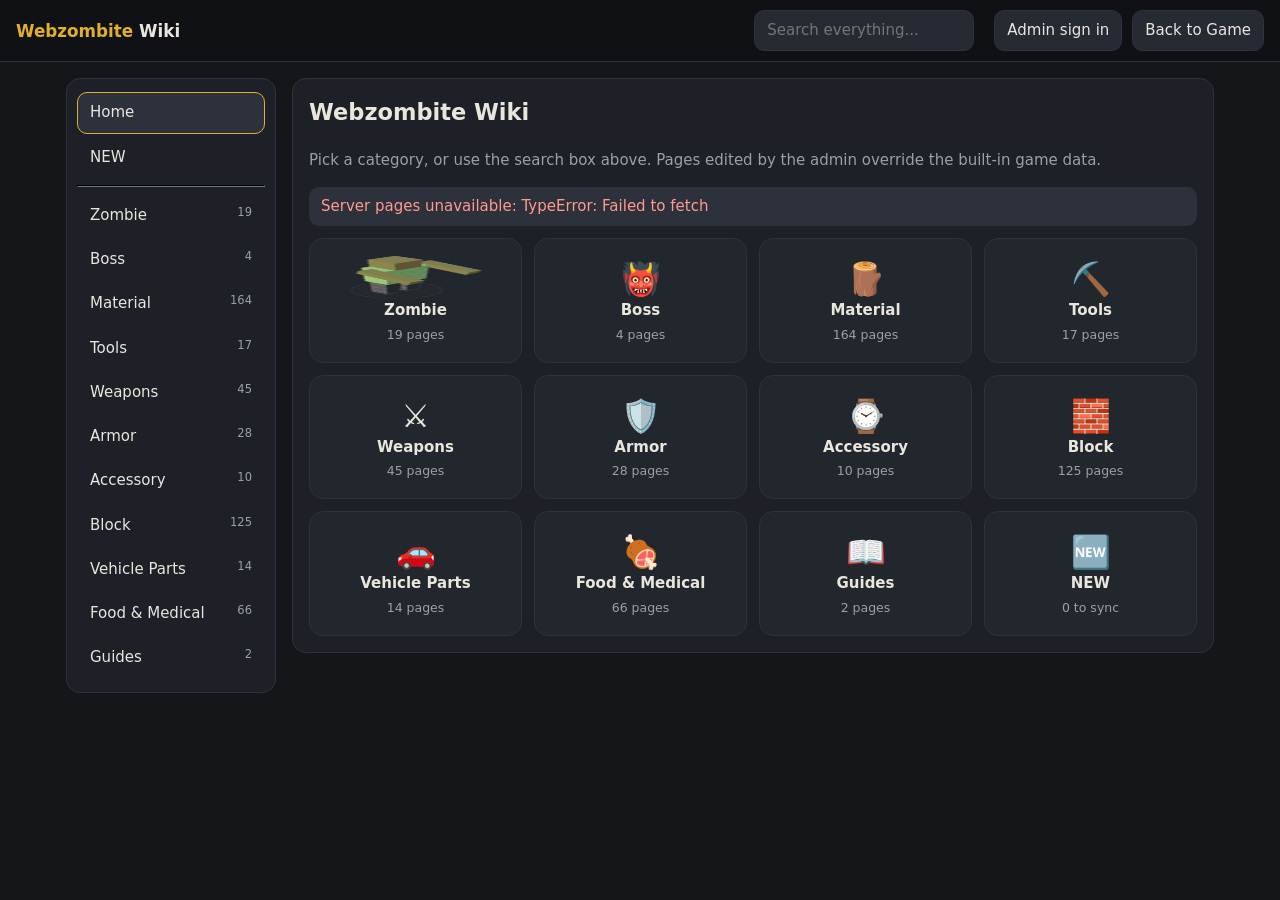
==== commit 255e5844: "Update Vehicle" ====
--- a/wiki.html
+++ b/wiki.html
@@ -47,7 +47,7 @@
   'use strict';
   var C = window.WZ_CONFIG || {}, W = window.WZ || {}, $ = function (s, r) { return (r || document).querySelector(s); }, sb = null;
   /* Categories shown on Home. 'new' is the sync list (admin clears it after the game is updated). */
-  var CATS = [['zombie', 'Zombie', '🧟'], ['boss', 'Boss', '👹'], ['material', 'Material', '🪵'], ['tools', 'Tools', '⛏️'], ['weapons', 'Weapons', '⚔️'], ['armor', 'Armor', '🛡️'], ['accessory', 'Accessory', '⌚'], ['block', 'Block', '🧱'], ['food', 'Food & Medical', '🍖'], ['guides', 'Guides', '📖']];
+  var CATS = [['zombie', 'Zombie', '🧟'], ['boss', 'Boss', '👹'], ['material', 'Material', '🪵'], ['tools', 'Tools', '⛏️'], ['weapons', 'Weapons', '⚔️'], ['armor', 'Armor', '🛡️'], ['accessory', 'Accessory', '⌚'], ['block', 'Block', '🧱'], ['vehicle', 'Vehicle Parts', '🚗'], ['food', 'Food & Medical', '🍖'], ['guides', 'Guides', '📖']];
   var CATNAME = {}; CATS.forEach(function (c) { CATNAME[c[0]] = c[1]; }); CATNAME.new = 'NEW'; CATNAME.home = 'Home';
   var LEGACY = { items: 'food', mobs: 'zombie', materials: 'material', accessories: 'accessory' };
   var S = { pages: {}, builtin: {}, me: null, staff: false, admin: false, cat: 'home', f: { sub: '', tier: '', src: '', sort: 'az' } };
@@ -58,12 +58,16 @@
   var STN = { tablecraft: 'Furniture Table', liquiders: 'Liquiders Workbench', hand: 'Handmade', sink: 'Sink', furnace: 'Furnace', sawmill: 'Sawmill', mason: 'Mason Workbench', anvil: 'Iron Anvil', cutting: 'Cutting Board (on a Table)', camp: 'Campfire', workbench: 'Workbench' };
   var LBL = { rng: 'RNG (m)', clip: 'Ammunition Clip', reload: 'Reload Time (s)', tier: 'Tier', slot: 'Slot', def: 'Defense', dmg: 'Damage', bd: 'Block damage', cd: 'Attack delay (s)', range: 'Range', reach: 'Reach', dly: 'Delay (s)', hp: 'Durability / HP', size: 'Size (x y z)', chest: 'Storage slots', eat: 'Restores', splash: 'Splash', thorn: 'Thorns', luck: 'Luck', wtype: 'Weapon type', power: 'Power', bdef: 'Block defense', tool: 'Tool kind', type: 'Type', vox: 'Block id' };
   function wcat(it) {
+    if (it.tag === 'bucket' || /^(ib|wb)_/.test(it.id || '') || it.id === 'any_water') return 'material';
+    if (it.tag === 'vehicle') return 'vehicle';
     if (it.type === 'material') return 'material'; if (it.type === 'armor') return 'armor'; if (it.type === 'acc') return 'accessory'; if (it.type === 'block') return 'block';
     if (it.type === 'tool') { if (it.tool === 'axe' || it.tool === 'pick' || it.tool === 'rod') return 'tools'; if (it.tool === 'fist') return 'weapons'; return it.dmg != null || /sword|club|weapon|bow|bomb|dart|hammer|spear/.test(it.tool || '') ? 'weapons' : 'tools'; }
     return 'food';
   }
   function wsub(it, k, cat) {
+    if (/^(ib|wb)_/.test(k) || k === 'any_water') return 'Special-Material';
     var n = (k + ' ' + (it.name || '')).toLowerCase();
+    if (cat === 'vehicle') return /engine|gearbox|coolant|battery/.test(n) ? 'Engine & Gearbox' : /suspension|drivetrain|brake|wheel/.test(n) ? 'Chassis & Wheels' : /seat|tank|gauge/.test(n) ? 'Interior & Tanks' : /casing/.test(n) ? 'Body' : 'Other';
     if (cat === 'block') { if (it.shape) return 'Stairs & Slabs'; if (/chair|table|sofa|couch|lamp|bed\b|bed_|bulb/.test(n)) return 'Furniture'; if (/workbench|bench|anvil|furnace|sawmill|mason|sink|stove|campfire|crafting/.test(n)) return 'Workbench'; if (/chest|crate|barrel|locker|safe/.test(n)) return 'Storage'; if (/turret|cannon|barbed|spike|trap|wire/.test(n)) return 'Defense'; if (/block|brick|plank|wall|door|window|glass|fence|stair|slab|floor|roof/.test(n)) return 'Building'; return 'Utility'; }
     if (cat === 'tools') return it.tool === 'axe' ? 'Axe' : it.tool === 'pick' ? 'Pickaxe' : it.tool === 'rod' ? 'Fishing Rod' : 'Other';
     if (cat === 'weapons') return it.tool === 'sword' ? 'Sword' : /club|weapon|hammer|fist/.test(it.tool || '') ? 'Melee' : /bow|dart/.test(it.tool || '') ? 'Ranged' : it.tool === 'bomb' ? 'Explosive' : 'Other';
@@ -82,6 +86,7 @@
     for (k in Z) { var z = Z[k], mi = MI[k] || {}, boss = z.rarity === 'boss';
       S.builtin['mob-' + k] = { cats: [boss ? 'boss' : 'zombie'], slug: 'mob-' + k, title: z.name || k, category: boss ? 'boss' : 'zombie', subcat: z.rarity ? cap(z.rarity) : '', icon: W.spr('z_' + k) || '🧟', mob: k, body_md: z.desc || '', skills: mi.skills || 'No special skills', spawn: mi.spawn || 'Any biome', builtin: true, tierv: z.tier,
         stats: [['HP', z.hp], ['Damage', z.dmg], ['Speed', z.spd], ['Defense', z.def], ['Attack delay (s)', z.cd], ['World tier', 'T' + z.tier], ['Rarity', cap(z.rarity)], ['Reward', mi.reward]].filter(function (a) { return a[1] != null && a[1] !== ''; }) }; }
+    (W.GUIDES || []).forEach(function (g) { S.builtin[g.slug] = { slug: g.slug, title: g.title, category: 'guides', subcat: '', icon: '📖', body_md: g.md || '', stats: [], skills: '', builtin: true }; });
   }
   /* DB page + built-in = one merged entry, so editing a built-in changes that same entry (not a new page). */
   function merged() {
@@ -217,9 +222,11 @@
     h += '<div class="body">' + body + '</div>';
     var ob = obtainHtml(p); h += '<h3>Obtain through</h3>' + (ob || '<div class="msg muted">Not obtainable yet.</div>');
     if (used.length) h += '<h3>Used to craft</h3><div>' + used.slice(0, 40).map(function (id) { var t = I[id]; return t ? '<a href="#/p/' + id + '" style="margin-right:12px;white-space:nowrap">' + t.ic + ' ' + esc(t.name) + '</a>' : ''; }).join('') + '</div>';
-    if (S.admin) h += '<div class="row"><button id="eb" class="pri">Edit' + (p.builtin ? ' (changes this built-in entry)' : '') + '</button>' + (!p.builtin ? '<button id="db" class="dng">Delete</button>' : p.edited ? '<button id="rb" class="dng">Reset to game data</button>' : '') + '</div>';
+    if (p.slug === 'iron_bucket' || p.slug === 'wooden_bucket') { var pre = p.slug === 'iron_bucket' ? 'ib_' : 'wb_', all = merged(), tg = Object.keys(all).filter(function (k) { return k.indexOf(pre) === 0; }); if (tg.length) h += '<h3>Special-Material tags</h3><p class="muted">When this bucket is filled it becomes <b>' + esc(p.title) + ' (Liquid)</b>. When it is used up it turns back into the empty bucket.</p><div class="tiles">' + tg.map(function (k) { return tile(all[k]); }).join('') + '</div>'; }
+    if (S.admin) h += '<div class="row"><button id="eb" class="pri">Edit' + (p.builtin ? ' (changes this built-in entry)' : '') + '</button><button id="dupb">Duplicate as new draft</button>' + (!p.builtin ? '<button id="db" class="dng">Delete</button>' : p.edited ? '<button id="rb" class="dng">Reset to game data</button>' : '') + '</div>';
     $('#view').innerHTML = h + '</div>';
     if ($('#eb')) $('#eb').onclick = function () { editor(p); };
+    if ($('#dupb')) $('#dupb').onclick = function () { editor(null, dupRow(p)); };
     if ($('#db')) $('#db').onclick = function () { if (confirm('Delete this page?')) sb.from('wiki_pages').delete().eq('slug', p.slug).then(function (r) { if (r.error) alert(r.error.message); else load().then(function () { location.hash = '#/c/home'; route(); }); }); };
     if ($('#rb')) $('#rb').onclick = function () { if (confirm('Remove the admin edits and use the game data again?')) sb.from('wiki_pages').delete().eq('slug', p.slug).then(function (r) { if (r.error) alert(r.error.message); else load().then(route); }); };
   }
@@ -238,10 +245,22 @@
   var draftTimer = 0, cloudTimer = 0, curCollect = null;
   function draftKey(slug) { return 'wzw_draft_' + (slug || 'new'); }
   function saveDraftLocal(row) { try { localStorage.setItem(draftKey(row.slug), JSON.stringify({ at: Date.now(), row: row })); } catch (e) {} }
-  function saveDraftCloud(row) { if (!sb || !S.admin || !S.me) return Promise.resolve(); return sb.from('wiki_drafts').upsert({ slug: row.slug || 'new', admin_id: S.me.id, payload: row, updated_at: new Date().toISOString() }, { onConflict: 'slug,admin_id' }).then(function () {}, function () {}); }
-  function flushDraft() { if (curCollect) { var r = curCollect(); if (r && (r.title || r.slug)) { saveDraftLocal(r); saveDraftCloud(r); } } }
-  document.addEventListener('visibilitychange', function () { if (document.hidden) flushDraft(); }); window.addEventListener('pagehide', flushDraft);
+  function saveDraftCloud(row) { if (!sb || !S.admin || !S.me) return Promise.resolve(); return sb.from('wiki_drafts').upsert({ slug: row.slug || 'new', admin_id: S.me.id, payload: row, updated_at: new Date().toISOString() }, { onConflict: 'slug,admin_id' }).then(function () { loadDrafts().then(function () { var b = document.querySelector('#nav [data-c="drafts"] .n'); if (b) b.textContent = (S.drafts || []).length; }); }, function () {}); }
+  function flushDraft() { if (curCollect && !document.getElementById('eT')) curCollect = null; if (curCollect) { var r = curCollect(); if (r && (r.title || r.slug)) { saveDraftLocal(r); saveDraftCloud(r); } } }
+  document.addEventListener('visibilitychange', function () { if (document.hidden) flushDraft(); }); window.addEventListener('pagehide', flushDraft); window.addEventListener('beforeunload', flushDraft); window.addEventListener('blur', flushDraft); window.addEventListener('hashchange', function () { if (curCollect && !/^#\/(edit|new)/.test(location.hash)) { flushDraft(); } });
   function loadDrafts() { if (!sb || !S.admin) { S.drafts = []; return Promise.resolve(); } return sb.from('wiki_drafts').select('*').eq('admin_id', S.me.id).then(function (r) { S.drafts = r.error ? [] : (r.data || []); }); }
+  /* duplicate / template helpers: a copy never inherits NEW, redirect or builtin flags */
+  function dupRow(p) { var r = JSON.parse(JSON.stringify({ title: p.title, category: p.category, cats: p.cats, subcat: p.subcat, icon_url: p.icon_url || (/^</.test(p.icon || '') ? '' : p.icon) || null, body_md: p.body_md, body_html: p.body_html, stats: p.stats, skills: p.skills, spawn: p.spawn, obtain: p.obtain, recipes: p.recipes })); r.title = (p.title || 'Copy') + ' (copy)'; r.slug = slug(r.title); r.redirect_to = null; r.__tpl = true; return r; }
+  var TEMPLATES = {
+    weapon: { title: 'New Weapon', category: 'weapons', subcat: null, stats: [['DMG', ''], ['DLY', ''], ['RNG', ''], ['Ammunition Clip', ''], ['Reload Time', ''], ['Tier', '']], recipes: [{ st: 'gunb', cost: {}, out: 1 }], body_md: 'Describe the weapon here.' },
+    tool: { title: 'New Tool', category: 'tools', stats: [['Durability', ''], ['Power', ''], ['Tier', '']], recipes: [{ st: 'craft', cost: {}, out: 1 }], body_md: 'Describe the tool here.' },
+    armor: { title: 'New Armor', category: 'armor', subcat: 'Head', stats: [['Slot', 'Head'], ['Defense', ''], ['Tier', '']], recipes: [{ st: 'craft', cost: {}, out: 1 }], body_md: 'Describe the armor here.' },
+    block: { title: 'New Block', category: 'block', subcat: 'Building', stats: [['Size', '1x1x1'], ['HP', '']], recipes: [{ st: 'craft', cost: {}, out: 1 }], body_md: 'Describe the block here.' },
+    food: { title: 'New Food', category: 'food', stats: [['Restores', ''], ['Hunger', '']], recipes: [{ st: 'cpot', cost: {}, out: 1 }], body_md: 'Describe the food here.' },
+    material: { title: 'New Material', category: 'material', stats: [['Tier', ''], ['Stack', '']], body_md: 'Describe the material here.' },
+    liquid: { title: 'New Special-Material', category: 'material', subcat: 'Special-Material', stats: [['Type', 'Liquid tag']], body_md: 'Describe the liquid / tag here.' },
+    mob: { title: 'New Zombie', category: 'zombie', stats: [['HP', ''], ['Damage', ''], ['Speed', ''], ['DLY', ''], ['World tier', '']], spawn: '', skills: 'No special skills', body_md: 'Describe the zombie here.' }
+  };
   function editor(p, draftRow) {
     var exists = !!(p && (p.builtin || S.pages[p.slug])), cur = draftRow || p || { slug: '', title: '', category: 'guides', body_md: '' };
     var md = cur.body_md || '', html = cur.body_html || md2html(md), mode = 'wys', icon = cur.icon_url || (/^</.test(cur.icon || '') ? '' : cur.icon) || '', stats = (cur.stats || []).map(function (a) { return [a[0], a[1]]; }), cats = (cur.cats && cur.cats.length ? cur.cats : [normCat(cur.category) || 'guides']).slice();
@@ -298,12 +317,15 @@
         stats: stats.filter(function (a) { return String(a[0]).trim(); }), skills: $('#eSk').value.trim() || null, spawn: $('#eSp').value.trim() || null, obtain: $('#eOb').value.trim() || null, recipes: recs.filter(function (r) { return Object.keys(r.cost).length; }) };
     }
     curCollect = collect;
-    function touch() { clearTimeout(draftTimer); draftTimer = setTimeout(function () { var r = collect(); if (r.title || r.slug) { saveDraftLocal(r); $('#drSt') && ($('#drSt').textContent = 'Draft saved ' + new Date().toLocaleTimeString()); } }, 700); clearTimeout(cloudTimer); cloudTimer = setTimeout(flushDraft, 5000); }
-    ['eT', 'eS', 'eC', 'eSub', 'eI', 'eR', 'eOb', 'eSp', 'eSk'].forEach(function (id) { $('#' + id).addEventListener('input', touch); }); wys.addEventListener('input', touch);
+    function touch() { clearTimeout(draftTimer); draftTimer = setTimeout(function () { var r = collect(); if (r.title || r.slug) { saveDraftLocal(r); $('#drSt') && ($('#drSt').textContent = 'Draft saved ' + new Date().toLocaleTimeString()); } }, 700); clearTimeout(cloudTimer); cloudTimer = setTimeout(flushDraft, 1500); }
+    ['input', 'change', 'click', 'keyup'].forEach(function (ev) { $('#view').addEventListener(ev, function (e) { if (curCollect === collect && e.target && e.target.id !== 'eSave' && e.target.id !== 'eCancel') touch(); }); }); /* every field, recipe, stat and category change is auto-saved as a draft */
     /* restore banner */
     var lk = null; try { lk = JSON.parse(localStorage.getItem(draftKey(cur.slug)) || 'null'); } catch (e) {}
+    if (!exists && !draftRow) { var tb = '<div class="msg"><b>Start faster:</b> <select id="tplS"><option value="">Template...</option>' + Object.keys(TEMPLATES).map(function (k) { return '<option value="' + k + '">' + k.charAt(0).toUpperCase() + k.slice(1) + '</option>'; }).join('') + '</select> <input id="tplC" list="tplL" placeholder="...or copy an existing page (type its name)" style="min-width:260px"><datalist id="tplL">' + Object.keys(merged()).map(function (k) { return '<option value="' + esc(merged()[k].title) + '">'; }).join('') + '</datalist></div>'; $('#drBox').innerHTML += tb;
+      $('#tplS').onchange = function () { var t = TEMPLATES[this.value]; if (t) editor(null, JSON.parse(JSON.stringify(Object.assign({ slug: '', __tpl: true }, t)))); };
+      $('#tplC').onchange = function () { var v = this.value.trim().toLowerCase(), a = merged(), k = Object.keys(a).filter(function (x) { return a[x].title.toLowerCase() === v; })[0]; if (k) editor(null, dupRow(a[k])); }; }
     if (lk && !draftRow && lk.row && (lk.row.title || lk.row.slug)) { $('#drBox').innerHTML = '<div class="msg">An unsaved draft from ' + new Date(lk.at).toLocaleString() + ' exists. <button id="drR" class="pri">Restore draft</button> <button id="drD">Discard</button></div>'; $('#drR').onclick = function () { editor(p, lk.row); }; $('#drD').onclick = function () { try { localStorage.removeItem(draftKey(cur.slug)); } catch (e) {} $('#drBox').innerHTML = ''; }; }
-    if (draftRow) $('#drBox').innerHTML = '<div class="msg">Editing a recovered draft. Press Save to publish it.</div>';
+    if (draftRow && !draftRow.__tpl) $('#drBox').innerHTML = '<div class="msg">Editing a recovered draft. Press Save to publish it.</div>';
     $('#eCancel').onclick = function () { flushDraft(); curCollect = null; history.back(); };
     $('#eSave').onclick = function () {
       if (!S.admin) { $('#eMsg').textContent = 'Only an active admin can edit.'; return; }
@@ -339,6 +361,7 @@
   function pollAdmin() { var n = 0, t = setInterval(function () { if (++n > 60) { clearInterval(t); return; } checkStaff().then(function () { if (S.admin) { clearInterval(t); route(); } }); }, 5000); }
   /* ---------- router ---------- */
   function route(keep) {
+    if (keep !== true) $('#q').value = ''; /* navigating (clicking a result or category) always leaves the search box */
     chrome(); var h = location.hash || '#/c/home', m, q = $('#q').value.trim().toLowerCase();
     if (q) { listView(S.cat === 'new' || CATNAME[S.cat] && S.cat !== 'home' && /^#\/c\//.test(h) ? S.cat : 'home', q); return; }
     if ((m = /^#\/p\/([^?]+)(?:\?from=(.*))?$/.exec(h))) { var sl = decodeURIComponent(m[1]); S.cat = (merged()[sl] || {}).category || S.cat; chrome(); pageView(sl, m[2] ? decodeURIComponent(m[2]) : ''); }
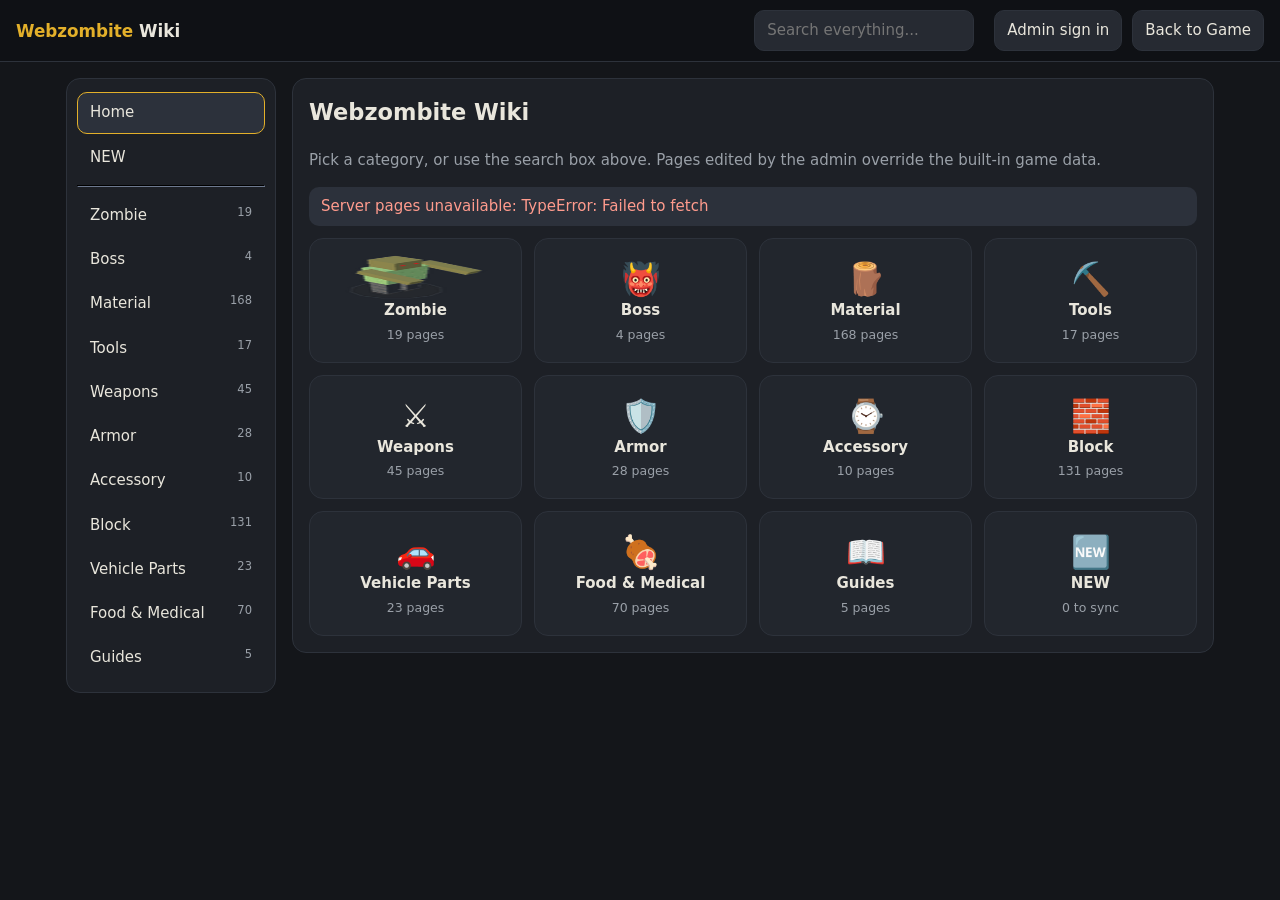
==== commit 459a63e2: "Update Vehicle and Wiki" ====
--- a/wiki.html
+++ b/wiki.html
@@ -81,7 +81,7 @@
     for (k in I) { var it = I[k], cat = wcat(it), st = [];
       ['tier', 'slot', 'dmg', 'cd', 'def', 'bd', 'range', 'reach', 'dly', 'wtype', 'hp', 'chest', 'eat', 'splash', 'thorn', 'luck', 'power', 'bdef', 'rng', 'clip', 'reload'].forEach(function (f) { if (it[f] != null && typeof it[f] !== 'object') st.push([LBL[f] || cap(f), f === 'tier' || f === 'slot' ? cap(it[f]) : it[f]]); });
       if (it.size) st.push([LBL.size, [].concat(it.size).join(' x ')]); if (it.bleed) st.push(['Bleeding', it.bleed.dmg + ' dmg every ' + it.bleed.tick + ' s for ' + it.bleed.dur + ' s']);
-      S.builtin[k] = { slug: k, title: it.name, category: cat, subcat: wsub(it, k, cat), icon: it.ic, body_md: it.desc || '', stats: st, skills: it.note || '', builtin: true, itemId: k, tierv: it.tier, cats: (k === 'iron_bucket' || k === 'titanium_bucket') ? ['armor', 'tools'] : [cat], recipes: recipeOf(k).map(function (r) { return { st: r.st, cost: r.cost, out: r.out && r.out[1] }; }), loot: lootSources(k) }; }
+      S.builtin[k] = { slug: k, title: it.name, category: cat, subcat: wsub(it, k, cat), icon: it.ic, body_md: it.desc || '', stats: st, skills: it.note || '', builtin: true, itemId: k, tierv: it.tier, cats: (k === 'iron_bucket' || k === 'titanium_bucket') ? ['armor', 'tools'] : [cat], recipes: recipeOf(k).map(function (r) { return { st: r.st, cost: r.cost, out: r.out && r.out[1] }; }), loot: lootSources(k), sources: W.sourcesOf ? W.sourcesOf(k) : [] }; }
     var Z = W.ZOMBIES || {};
     for (k in Z) { var z = Z[k], mi = MI[k] || {}, boss = z.rarity === 'boss';
       S.builtin['mob-' + k] = { cats: [boss ? 'boss' : 'zombie'], slug: 'mob-' + k, title: z.name || k, category: boss ? 'boss' : 'zombie', subcat: z.rarity ? cap(z.rarity) : '', icon: W.spr('z_' + k) || '🧟', mob: k, body_md: z.desc || '', skills: mi.skills || 'No special skills', spawn: mi.spawn || 'Any biome', builtin: true, tierv: z.tier,
@@ -207,7 +207,8 @@
     var I = W.ITEMS || {}, h = '', rs = p.recipes || [];
     rs.forEach(function (r) { h += '<div class="msg"><b>Crafting on ' + esc(stName(r.st)) + '</b>' + (r.out > 1 ? ' (makes ' + r.out + ')' : '') + ', required ' + Object.keys(r.cost || {}).map(function (id) { var t = I[id]; return '<a href="#/p/' + id + '" style="margin-right:10px;white-space:nowrap">' + (t ? t.ic : '') + ' ' + r.cost[id] + '&times; ' + esc(t ? t.name : id) + '</a>'; }).join('') + '</div>'; });
     if (p.obtain) h += '<div class="msg">' + esc(p.obtain) + '</div>';
-    if (!p.obtain && p.loot && p.loot.length) h += '<div class="msg">Looting: ' + p.loot.map(esc).join(', ') + '</div>';
+    if (p.sources && p.sources.length) p.sources.forEach(function (s) { h += '<div class="msg">' + esc(s) + '</div>'; }); else if (!p.obtain && p.loot && p.loot.length) h += '<div class="msg">Looting: ' + p.loot.map(esc).join(', ') + '</div>';
+    if (!h && p.itemId && (W.ITEMS[p.itemId] || {}).soon) h = '<div class="msg muted">Coming soon.</div>';
     return h;
   }
   function pageView(sl, from) {
@@ -220,9 +221,9 @@
     if (p.mob || p.category === 'zombie' || p.category === 'boss') h += '<div class="box"><b>Special skills:</b> ' + esc(p.skills || 'No special skills') + '</div>'; else if (p.skills) h += '<div class="box"><b>Special:</b> ' + esc(p.skills) + '</div>';
     if (st.length) h += '<table class="st">' + st.map(function (a) { return '<tr><td>' + esc(a[0]) + '</td><td>' + esc(a[1]) + '</td></tr>'; }).join('') + '</table>';
     h += '<div class="body">' + body + '</div>';
-    var ob = obtainHtml(p); h += '<h3>Obtain through</h3>' + (ob || '<div class="msg muted">Not obtainable yet.</div>');
+    var ob = obtainHtml(p); h += '<h3>Obtain through</h3>' + (ob || '<div class="msg muted">Not obtainable yet (no source in the game rules yet).</div>');
     if (used.length) h += '<h3>Used to craft</h3><div>' + used.slice(0, 40).map(function (id) { var t = I[id]; return t ? '<a href="#/p/' + id + '" style="margin-right:12px;white-space:nowrap">' + t.ic + ' ' + esc(t.name) + '</a>' : ''; }).join('') + '</div>';
-    if (p.slug === 'iron_bucket' || p.slug === 'wooden_bucket') { var pre = p.slug === 'iron_bucket' ? 'ib_' : 'wb_', all = merged(), tg = Object.keys(all).filter(function (k) { return k.indexOf(pre) === 0; }); if (tg.length) h += '<h3>Special-Material tags</h3><p class="muted">When this bucket is filled it becomes <b>' + esc(p.title) + ' (Liquid)</b>. When it is used up it turns back into the empty bucket.</p><div class="tiles">' + tg.map(function (k) { return tile(all[k]); }).join('') + '</div>'; }
+    if (p.slug === 'iron_bucket' || p.slug === 'wooden_bucket' || p.slug === 'titanium_bucket') { var pre = p.slug === 'wooden_bucket' ? 'wb_' : 'ib_', all = merged(), tg = Object.keys(all).filter(function (k) { return k.indexOf(pre) === 0 && (p.slug === 'titanium_bucket' ? k === 'ib_lava' : (p.slug === 'iron_bucket' ? k !== 'ib_lava' : true)); }); if (tg.length) h += '<h3>Special-Material tags</h3><p class="muted">When this bucket is filled it becomes <b>' + esc(p.title) + ' (Liquid)</b>. When it is used up it turns back into the empty bucket.</p><div class="tiles">' + tg.map(function (k) { return tile(all[k]); }).join('') + '</div>'; }
     if (S.admin) h += '<div class="row"><button id="eb" class="pri">Edit' + (p.builtin ? ' (changes this built-in entry)' : '') + '</button><button id="dupb">Duplicate as new draft</button>' + (!p.builtin ? '<button id="db" class="dng">Delete</button>' : p.edited ? '<button id="rb" class="dng">Reset to game data</button>' : '') + '</div>';
     $('#view').innerHTML = h + '</div>';
     if ($('#eb')) $('#eb').onclick = function () { editor(p); };
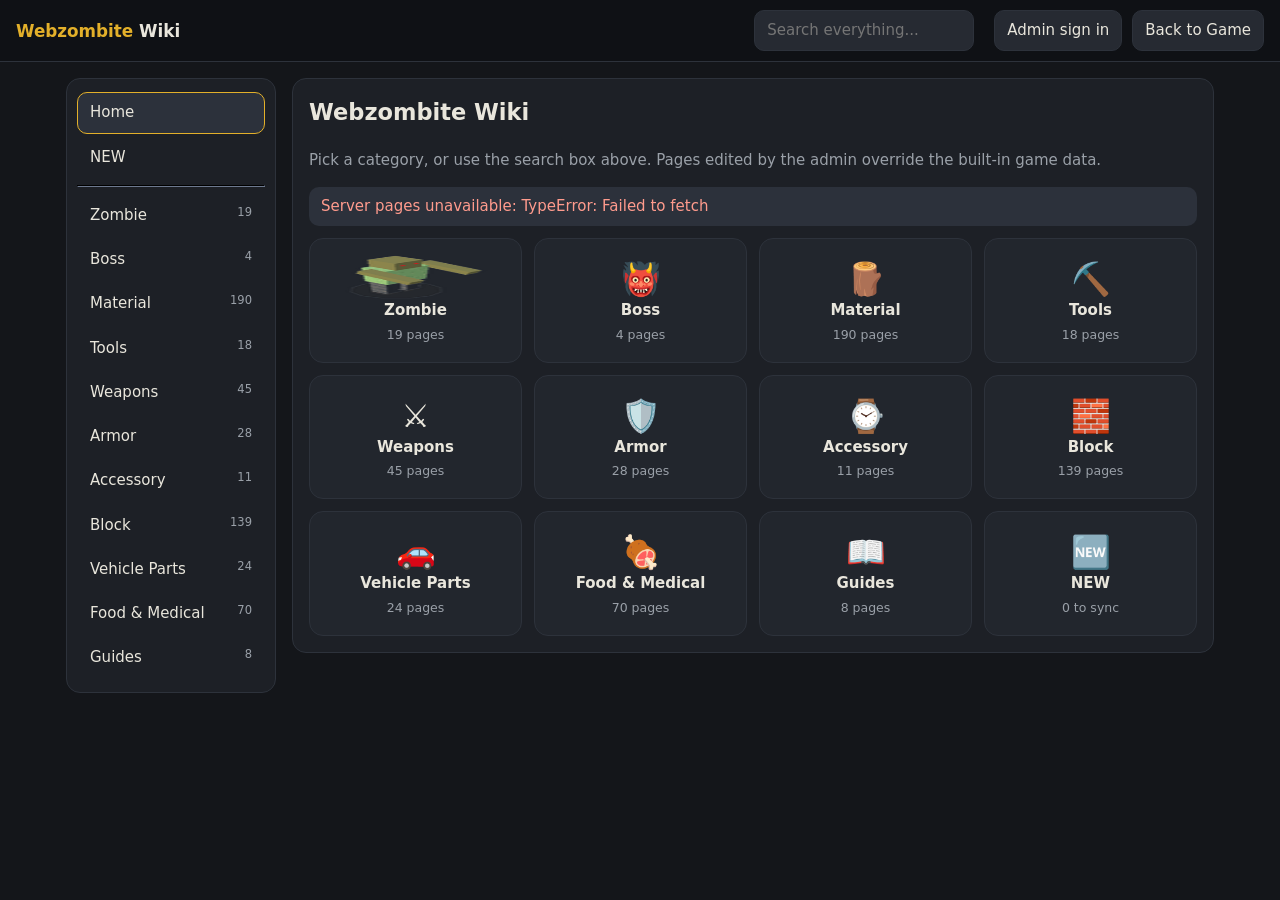
==== commit 9ce96486: "Vehicle Major Update" ====
--- a/wiki.html
+++ b/wiki.html
@@ -89,10 +89,19 @@
     (W.GUIDES || []).forEach(function (g) { S.builtin[g.slug] = { slug: g.slug, title: g.title, category: 'guides', subcat: '', icon: '📖', body_md: g.md || '', stats: [], skills: '', builtin: true }; });
   }
   /* DB page + built-in = one merged entry, so editing a built-in changes that same entry (not a new page). */
+  /* A saved page whose slug differs from the built-in id (e.g. copper-ingot vs copper_bar) REPLACES that built-in page instead of becoming a second card */
+  var ALIAS = {};
+  function aliasOf(p) {
+    if (ALIAS[p.slug] !== undefined) return ALIAS[p.slug]; var res = null, t = String(p.title || '').toLowerCase(), c = normCat(p.category), sl = String(p.slug).replace(/-/g, '_');
+    if (S.builtin[sl]) res = sl;
+    else for (var k in S.builtin) { var b = S.builtin[k]; if (b.mob || !b.itemId) continue; if (String(b.title).toLowerCase() === t && (b.category === c || (b.cats || []).indexOf(c) >= 0)) { res = k; break; } }
+    return (ALIAS[p.slug] = res);
+  }
   function merged() {
     var o = {}, k, b, p, m;
     for (k in S.builtin) o[k] = S.builtin[k];
-    for (k in S.pages) { p = S.pages[k]; b = S.builtin[k]; if (b) { m = {}; for (var f in b) m[f] = b[f]; for (f in p) if (p[f] != null && p[f] !== '' && !(f === 'body_md' && !p.body_md && !p.body_html)) m[f] = p[f]; m.builtin = true; m.edited = true; m.category = normCat(p.category) || b.category; m.cats = p.cats && p.cats.length ? p.cats : (b.cats || [m.category]); if (p.recipes && p.recipes.length) m.recipes = p.recipes; m.obtain = p.obtain || b.obtain; if (p.stats && p.stats.length) m.stats = p.stats; m.icon_url = p.icon_url || null; o[k] = m; } else { p.category = normCat(p.category); p.cats = p.cats && p.cats.length ? p.cats : [p.category]; o[k] = p; } }
+    var ak = {}; for (k in S.pages) { p = S.pages[k]; if (!S.builtin[k]) { var bk = aliasOf(p); if (bk) ak[k] = bk; } }
+    for (k in S.pages) { p = S.pages[k]; var kk = ak[k] || k; b = S.builtin[kk]; if (b) { m = {}; for (var f in b) m[f] = b[f]; for (f in p) if (p[f] != null && p[f] !== '' && !(f === 'body_md' && !p.body_md && !p.body_html)) m[f] = p[f]; m.builtin = true; m.edited = true; m.category = normCat(p.category) || b.category; m.cats = p.cats && p.cats.length ? p.cats : (b.cats || [m.category]); if (p.recipes && p.recipes.length) m.recipes = p.recipes; m.obtain = p.obtain || b.obtain; if (p.stats && p.stats.length) m.stats = p.stats; m.icon_url = p.icon_url || null; o[kk] = m; } else { p.category = normCat(p.category); p.cats = p.cats && p.cats.length ? p.cats : [p.category]; o[k] = p; } }
     return o;
   }
   function normCat(c) { return LEGACY[c] || c; }
@@ -145,7 +154,7 @@
   }
   /* ---------- data ---------- */
   function load() {
-    return sb ? sb.from('wiki_pages').select('*').order('title').then(function (r) { S.pages = {}; if (r.error) { S.dbErr = r.error.message; return; } S.dbErr = ''; (r.data || []).forEach(function (p) { S.pages[p.slug] = p; }); }) : Promise.resolve();
+    return sb ? sb.from('wiki_pages').select('*').order('title').then(function (r) { S.pages = {}; ALIAS = {}; if (r.error) { S.dbErr = r.error.message; return; } S.dbErr = ''; (r.data || []).forEach(function (p) { S.pages[p.slug] = p; }); }) : Promise.resolve();
   }
   function initAuth() {
     if (!window.supabase || !C.supabaseUrl) return Promise.resolve();
@@ -212,7 +221,7 @@
     return h;
   }
   function pageView(sl, from) {
-    var p = merged()[sl]; if (!p) { $('#view').innerHTML = '<div class="card"><h2>Page not found</h2><p class="muted">No page "' + esc(sl) + '" yet.</p>' + (S.admin ? '<button class="pri" id="mk">Create it</button>' : '') + '</div>'; if ($('#mk')) $('#mk').onclick = function () { editor({ slug: sl, title: sl, category: 'guides', body_md: '' }); }; return; }
+    var p = merged()[sl] || (function () { var mm = merged(); for (var q in mm) if (mm[q].slug === sl) return mm[q]; })(); if (!p) { $('#view').innerHTML = '<div class="card"><h2>Page not found</h2><p class="muted">No page "' + esc(sl) + '" yet.</p>' + (S.admin ? '<button class="pri" id="mk">Create it</button>' : '') + '</div>'; if ($('#mk')) $('#mk').onclick = function () { editor({ slug: sl, title: sl, category: 'guides', body_md: '' }); }; return; }
     if (p.redirect_to && p.redirect_to !== sl && merged()[p.redirect_to] && !S.noRedirect) { location.replace('#/p/' + p.redirect_to + '?from=' + encodeURIComponent(sl)); return; }
     var body = p.body_html ? sanitize(p.body_html) : md2html(p.body_md || ''), st = p.stats || [], I = W.ITEMS || {};
     var used = p.itemId ? usedIn(p.itemId) : [];
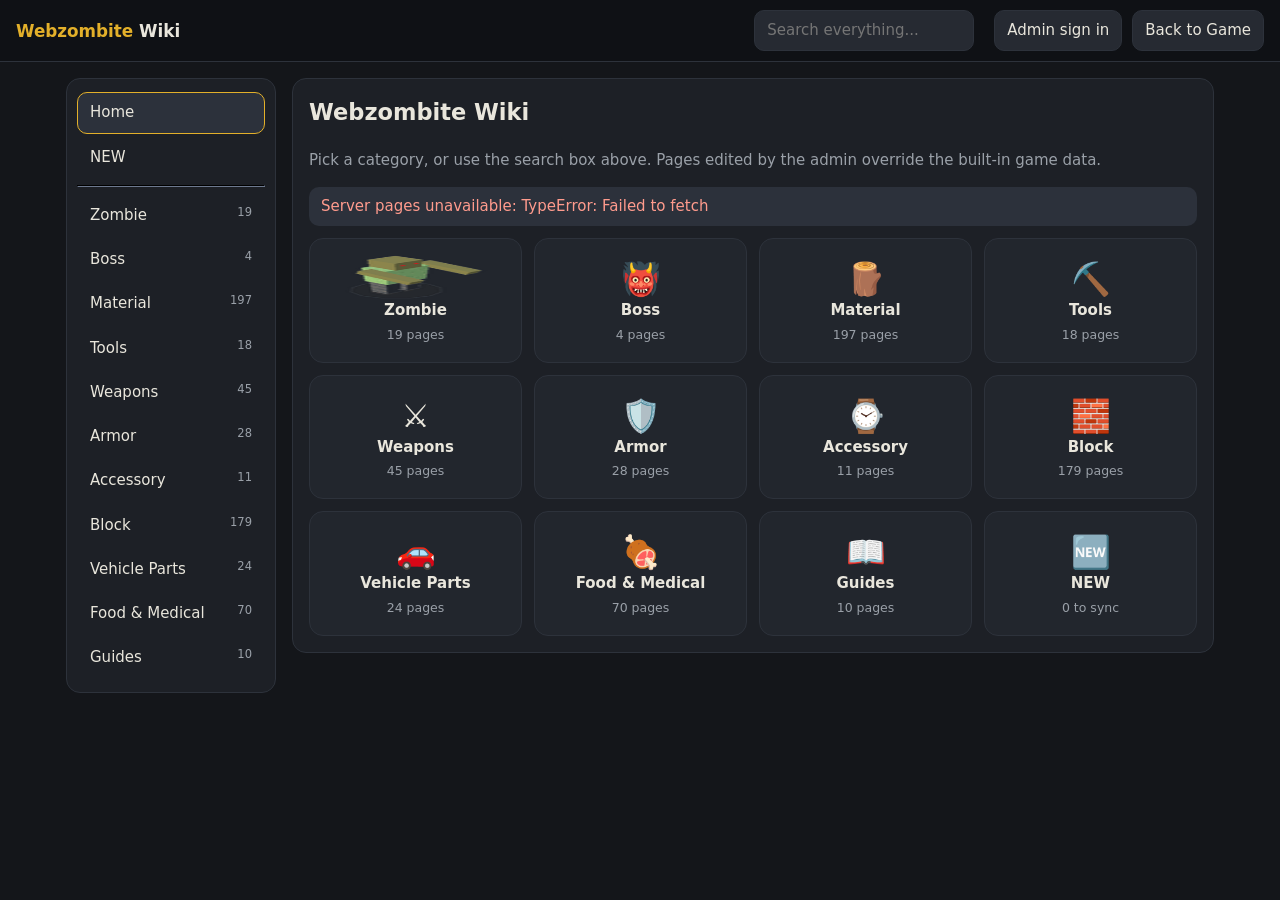
==== commit 37bdd485: "Add Ads System" ====
--- a/wiki.html
+++ b/wiki.html
@@ -383,4 +383,4 @@
   buildBuiltin(); route();
   initAuth().then(load).then(loadDrafts).then(route, route);
 })();
-</script></body></html>
+</script><script>window.XK_ADS_PAGE='wiki';</script><script src="ads.js?v=1" defer></script></body></html>
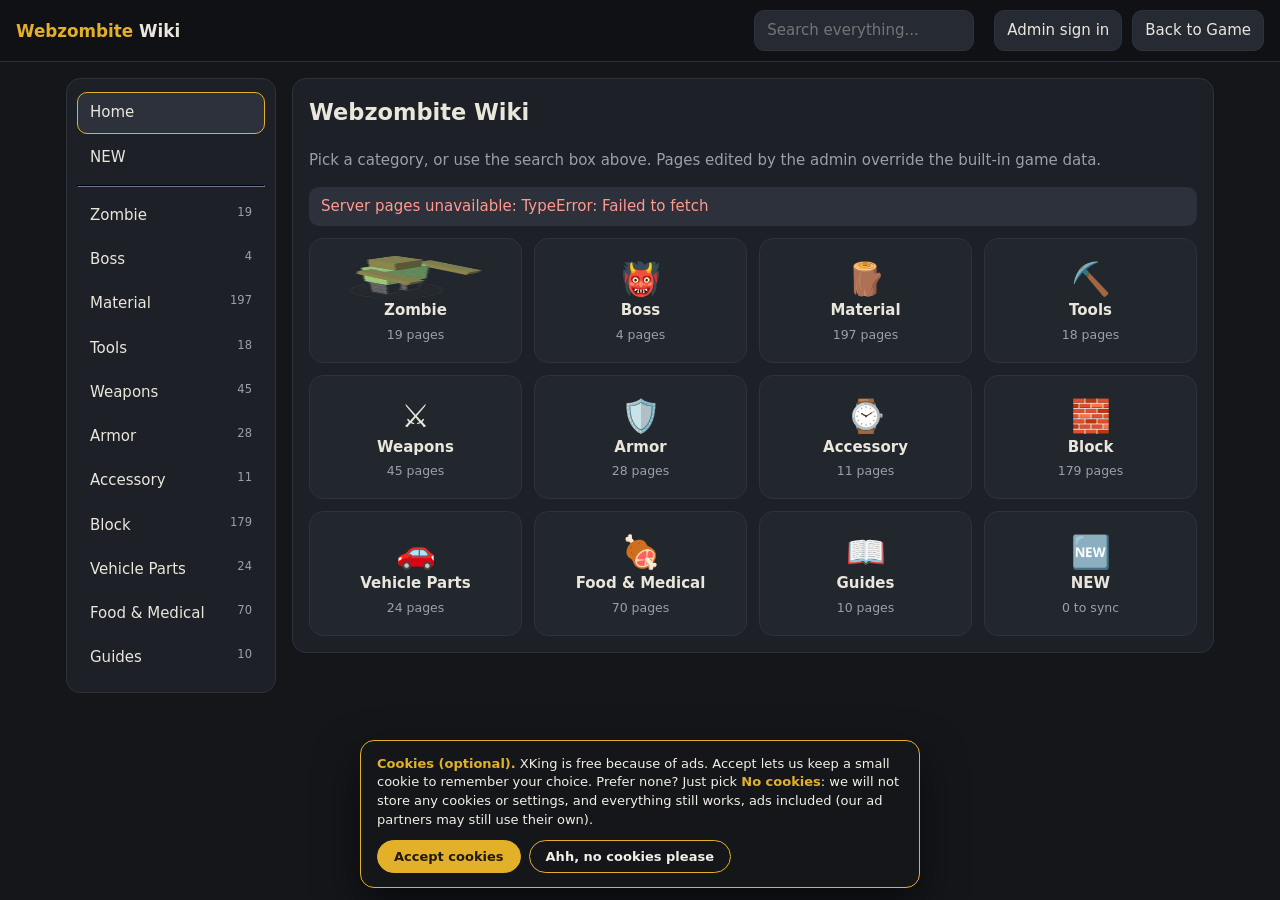
==== commit b608fd13: "Repair Cache" ====
--- a/wiki.html
+++ b/wiki.html
@@ -383,4 +383,4 @@
   buildBuiltin(); route();
   initAuth().then(load).then(loadDrafts).then(route, route);
 })();
-</script><script>window.XK_ADS_PAGE='wiki';</script><script src="ads.js?v=1" defer></script></body></html>+</script><script>window.XK_ADS_PAGE='wiki';</script><script src="ads.js?v=39" defer></script></body></html>
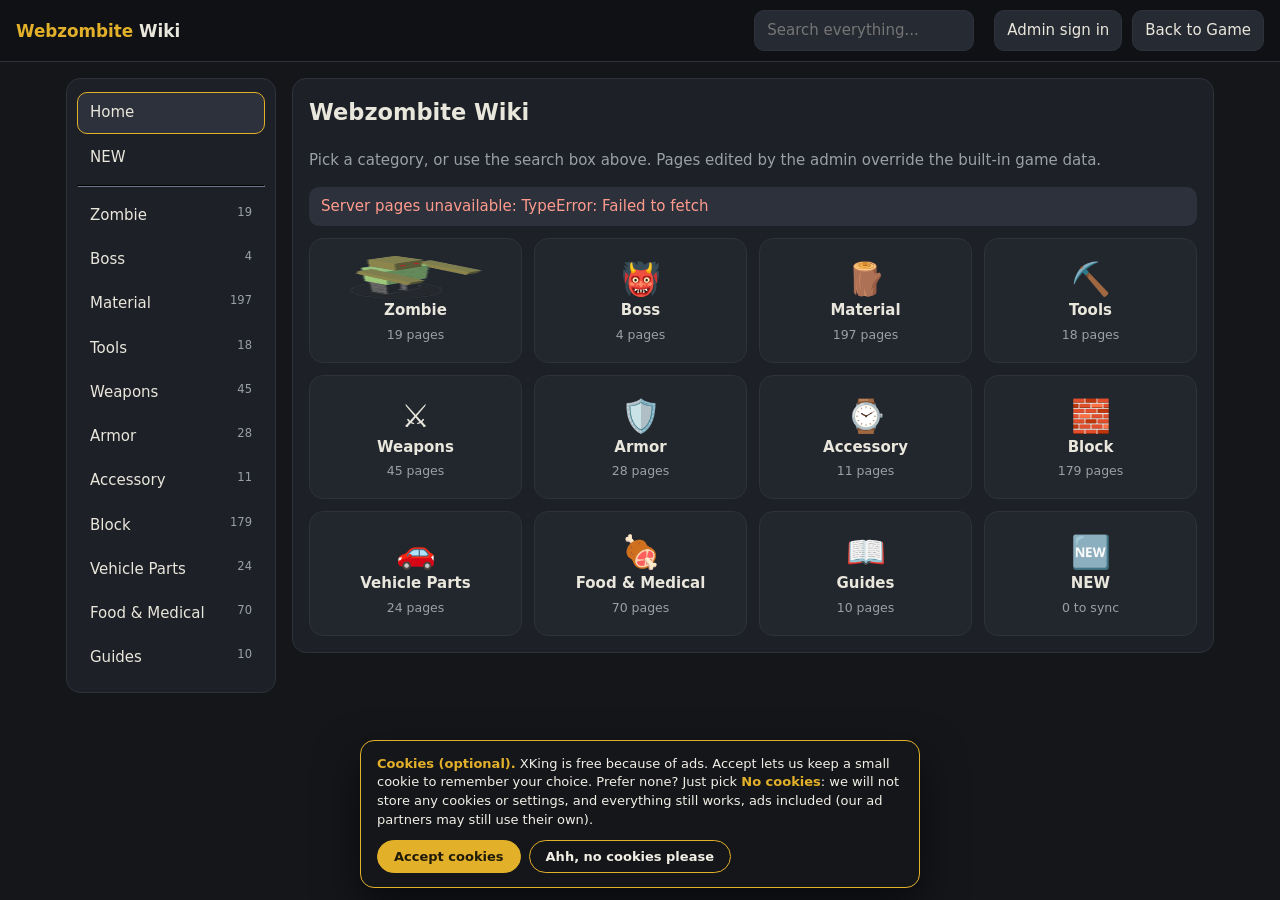
==== commit 06331ec4: "Fix Ads" ====
--- a/wiki.html
+++ b/wiki.html
@@ -383,4 +383,4 @@
   buildBuiltin(); route();
   initAuth().then(load).then(loadDrafts).then(route, route);
 })();
-</script><script>window.XK_ADS_PAGE='wiki';</script><script src="ads.js?v=39" defer></script></body></html>+</script><script>window.XK_ADS_PAGE='wiki';</script><script src="ads.js?v=40" defer></script></body></html>
